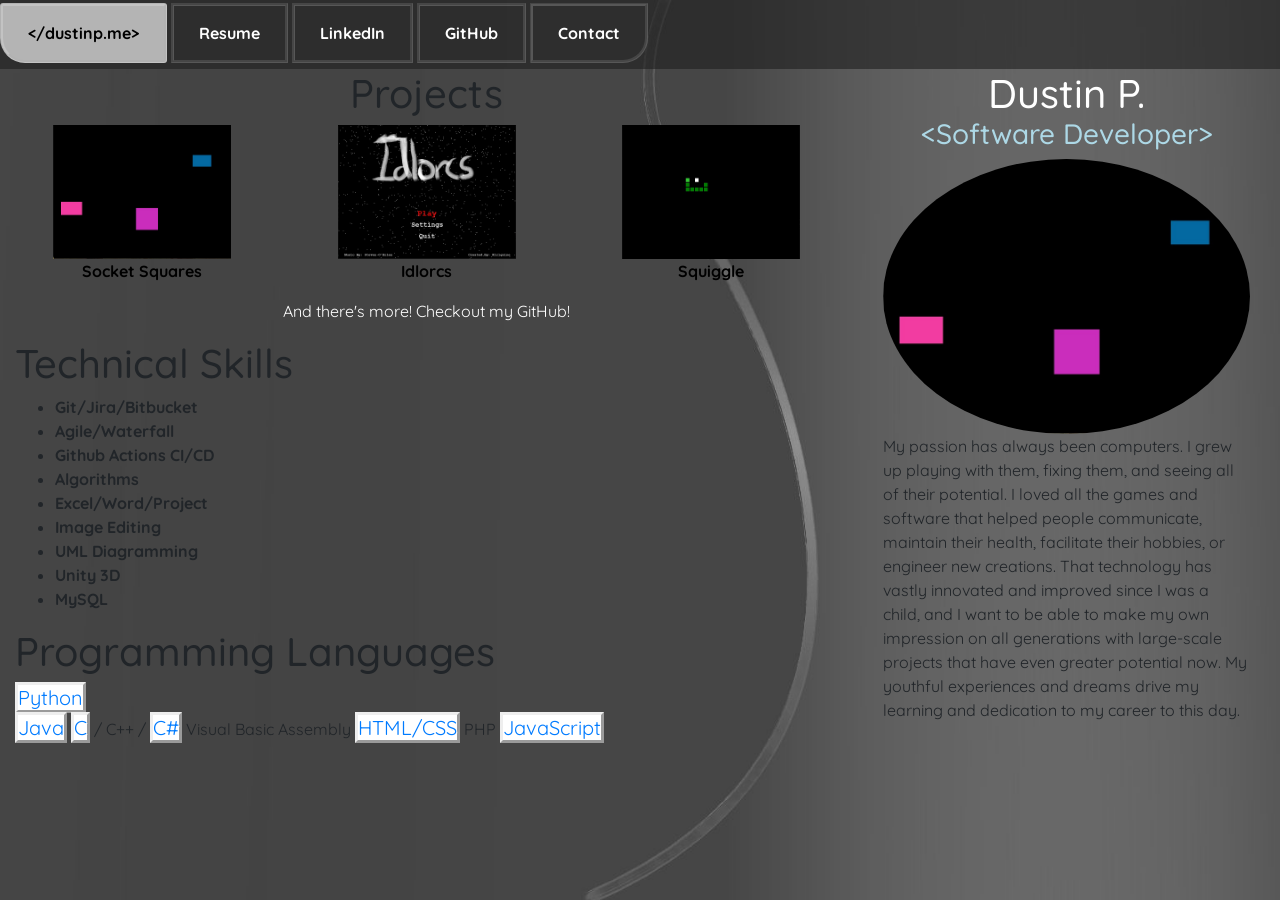
==== index.html @ 0889066e "Changed layout slightly, reimplemented modals with bootstrap, refactored code, added XML for future " ====
<!DOCTYPE html>
<html lang="en-US">

<head style="padding: 0%; margin: 0%;">
    <title>&lt;/dustinp.me&gt;</title>
    <meta charset="utf-8">
    <meta name="viewport" content="width=device-width, initial-scale=1"> 
    <link rel="preconnect" href="https://fonts.gstatic.com">
    <link href="https://fonts.googleapis.com/css2?family=Noto+Sans+JP&family=Quicksand&display=swap" rel="stylesheet">
    <!-- Latest compiled and minified CSS -->
    <link rel="stylesheet" href="https://maxcdn.bootstrapcdn.com/bootstrap/4.5.2/css/bootstrap.min.css">
    <!-- jQuery library -->
    <script src="https://ajax.googleapis.com/ajax/libs/jquery/3.5.1/jquery.min.js"></script>
    <!-- Popper JS -->
    <script src="https://cdnjs.cloudflare.com/ajax/libs/popper.js/1.16.0/umd/popper.min.js"></script>
    <!-- Latest compiled JavaScript -->
    <script src="https://maxcdn.bootstrapcdn.com/bootstrap/4.5.2/js/bootstrap.min.js"></script>
    <link rel="stylesheet" href="style.css">
</head>

    <body style="margin: 0%;">

        <header id="header">
            <div class="container-fluid" style="padding-left:0%; padding-right: 0%;">
                <p style="background-color:#b4b4b4; color:black; margin:0px;border-style: groove; border-color: rgba(255,255,255,0.2); border-radius:3px; border-bottom-left-radius:25px; padding:15px 25px; display:inline-block;"><b>&lt;/dustinp.me&gt;</b></p>
                <a class="header-button" href=""><b>Resume</b></a>
                <a class="header-button" href="" target="_blank"><b>LinkedIn</b></a>
                <a class="header-button" href="https://github.com/kirigaine" target="_blank"><b>GitHub</b></a>
                <a class="header-button" style="border-bottom-right-radius:25px" href="mailto: thisisntarealemail@gmail.com" target="_top"><b>Contact</b></a>
            </div>
        </header>

        <div class="container-fluid">

            <div class="row">
                <!--Left Column-->
                <div class="col-sm-8">

                    <div class="row">
                        <div class="container-fluid">
                            <h1 style="text-align: center;">Projects</h1>
                        </div>
                    </div>

                    <div class="row">
                        <div class="col">
                            <a>
                                <img id="ss_button" class="project-preview center" data-toggle="modal" data-target="#ss_modal" src="images/ss-preview.jpg">
                                <div id="ss_modal" class="modal fade">
                                    <div class="modal-dialog modal-xl">
                                        <div class="modal-content">
                                            <div class="modal-header">
                                                <h2 class="modal-title" style="margin: auto;">Socket Squares</h2>
                                                <button type="button" class="close" style="margin:0px;" data-dismiss="modal">&times;</button>
                                            </div>
                                            <div class="modal-body">
                                                <img class="center" style="width: 60%; height:100%;" src="images/ss-preview.jpg">
                                                <p>Description:</p>
                                                <p>Usage:</p>
                                                <a href="">GitHub Repo</a>
                                            </div>
                                            <div class="modal-footer">
                                                <button type="button" class="btn btn-danger" data-dismiss="modal">Close</button>
                                            </div>
                                        </div>
                                    </div>
                                </div>

                            </a>
                            <p style="color:black; text-align: center;"><b>Socket Squares</b></p>
                        </div>
                        <div class="col">
                            <a>
                                <img class="project-preview center" data-toggle="modal" data-target="#idl_modal" src="images/idlorcs-preview.jpg">
                                <div id="idl_modal" class="modal fade">
                                    <div class="modal-dialog modal-xl">
                                        <div class="modal-content">
                                            <div class="modal-header">
                                                <h2 class="modal-title" style="margin: auto;">Idlorcs</h2>
                                                <button type="button" class="close" style="margin:0px;" data-dismiss="modal">&times;</button>
                                            </div>
                                            <div class="modal-body">
                                                <img class="center" style="width: 60%; height:100%;" src="images/idlorcs-preview.jpg">
                                                <p>Description:</p>
                                                <p>Usage:</p>
                                                <a href="">GitHub Repo</a>
                                            </div>
                                            <div class="modal-footer">
                                                <button type="button" class="btn btn-danger" data-dismiss="modal">Close</button>
                                            </div>
                                        </div>
                                    </div>
                                </div>
                            </a>
                            <p style="color:black; text-align: center;"><b>Idlorcs</b></p>
                        </div>
                        <div class="col">
                            <a>
                                <img class="project-preview center" data-toggle="modal" data-target="#sq_modal" src="images/squiggle-preview.jpg">
                                <div id="sq_modal" class="modal fade">
                                    <div class="modal-dialog modal-xl">
                                        <div class="modal-content">
                                            <div class="modal-header">
                                                <h2 class="modal-title" style="margin: auto;">Squiggle</h2>
                                                <button type="button" class="close" style="margin:0px;" data-dismiss="modal">&times;</button>
                                            </div>
                                            <div class="modal-body">
                                                <img class="center" style="width: 60%; height:100%;" src="images/squiggle-preview.jpg">
                                                <p>Description:</p>
                                                <p>Usage:</p>
                                                <a href="">GitHub Repo</a>
                                            </div>
                                            <div class="modal-footer">
                                                <button type="button" class="btn btn-danger" data-dismiss="modal">Close</button>
                                            </div>
                                        </div>
                                    </div>
                                </div>
                            </a>
                            <p style="color:black; text-align: center;"><b>Squiggle</b></p>
                        </div>   
                        <p class="container-fluid" style="text-align: center;color:white;">And there's more! Checkout my GitHub!</p>
                    </div>

                    <div class="row">
                        <div class="container-fluid">
                            <h1>Technical Skills</h1>
                            <ul><b>
                                <li>Git/Jira/Bitbucket</li>
                                <li>Agile/Waterfall</li>
                                <li>Github Actions CI/CD</li>
                                <li>Algorithms</li>
                                <li>Excel/Word/Project</li>
                                <li>Image Editing</li>
                                <li>UML Diagramming</li>
                                <li>Unity 3D</li>
                                <li>MySQL</li>
                                </b>
                            </ul>
                        </div>
                    </div>

                    <div class="row">
                        <div class="container-fluid">
                            <h1>Programming Languages</h1>
                            <a class="p_languages" href="https://github.com/kirigaine?tab=repositories&q=&type=&language=python&sort=" target="_blank">Python</a><br>
                            <a class="p_languages" href="https://github.com/kirigaine?tab=repositories&q=&type=&language=java&sort=" target="_blank">Java</a>
                            <a class="p_languages" href="https://github.com/kirigaine?tab=repositories&q=&type=&language=c&sort=" target="_blank"> C</a><a> / C++ / </a><a class="p_languages" href="https://github.com/kirigaine?tab=repositories&q=&type=&language=c%23&sort=" target="_blank">C#</a>
                            <a>Visual Basic</a>
                            <a>Assembly</a>
                            <a class="p_languages" href="https://github.com/kirigaine?tab=repositories&q=&type=&language=html&sort=" target="_blank">HTML/CSS</a>
                            <a>PHP</a>
                            <a class="p_languages" href="https://github.com/kirigaine?tab=repositories&q=&type=&language=javascript&sort=" target="_blank">JavaScript</a>
                        </div>
                    </div>
                </div>

                <!--Right Column-->
                <div class="col-sm-4">
                    <div class="container-fluid">
                        <h1 style="text-align:center; color:white; margin-bottom:0px;">Dustin P.</h1>
                        <h3 style="text-align:center; color:lightblue;">&lt;Software Developer&gt;</h2>
                        <img style="border-radius:50%;max-width:100%;max-height:100%;"src="images/ss-preview.jpg">
                        <p>My passion has always been computers. I grew up playing with them, fixing them, and seeing all of their potential.
                            I loved all the games and software that helped people communicate, maintain their health, facilitate their hobbies, or engineer new creations.
                            That technology has vastly innovated and improved since I was a child, and I want to be able to make my own impression on all generations with large-scale projects that have even greater potential now.
                            My youthful experiences and dreams drive my learning and dedication to my career to this day.</p>
                    </div>
                </div>
            </div>
        </div>

    </body>

</html>
<footer><script> </script></footer>
---- style.css ----
*{
    font-family: 'Quicksand', sans-serif;
}

header{
    background-color:rgba(30,30,30,0.6);
    padding-top: 0.2%;
    padding-bottom: 0.5%;
}

body{
    height: 100vh;
    width: 100%;
    background-image: url(images/webbackground.jpg);
    background-position: center;
    background-size: cover;
    padding-left: 0%;
    padding-right: 0%;
    margin: 0%;
    box-sizing: border-box;
    position: relative;
}

.header-button:link, .myheader:visited{
    font: size 25px;
    color:white;
    background-color: rgba(0,0,0,0.0);
    border-style: groove;
    border-color: rgba(255,255,255,0.2);
    padding:15px 25px;
    text-align:center;
    text-decoration:none;
    display:inline-block;
}

.header-button:hover{
    background-color:#b4b4b4;
    text-shadow: 2px 2px gray;
    color:black;
    transition: 0.5s;
}

.header-button:not(:hover){
    background-color: rgba(0,0,0,0.0);
    color:white;
    transition: 1.0s;
}

.p_languages:link, .p_languages:visited{
    text-shadow: 1px 1px white;
    background-color:white;
    border-style: outset;
    font-size: 20px
}

.center{
    display:block;
    margin-left: auto;
    margin-right: auto;
}

.project-preview{
    vertical-align: top;
    width: 70%;
    height: auto;
    cursor: pointer;
    min-width: "200px";
}

.project-preview:hover{
    transform: scale(1.1);
    margin-bottom: 10px;
    transition: 0.4s;
    border: 1px solid white;

}

.project-preview:not(:hover){
    width: 70%;
    transition: 0.4s;
    min-width: "200px";

}

.project-name{
    padding: 15px;
    text-align:center;
}
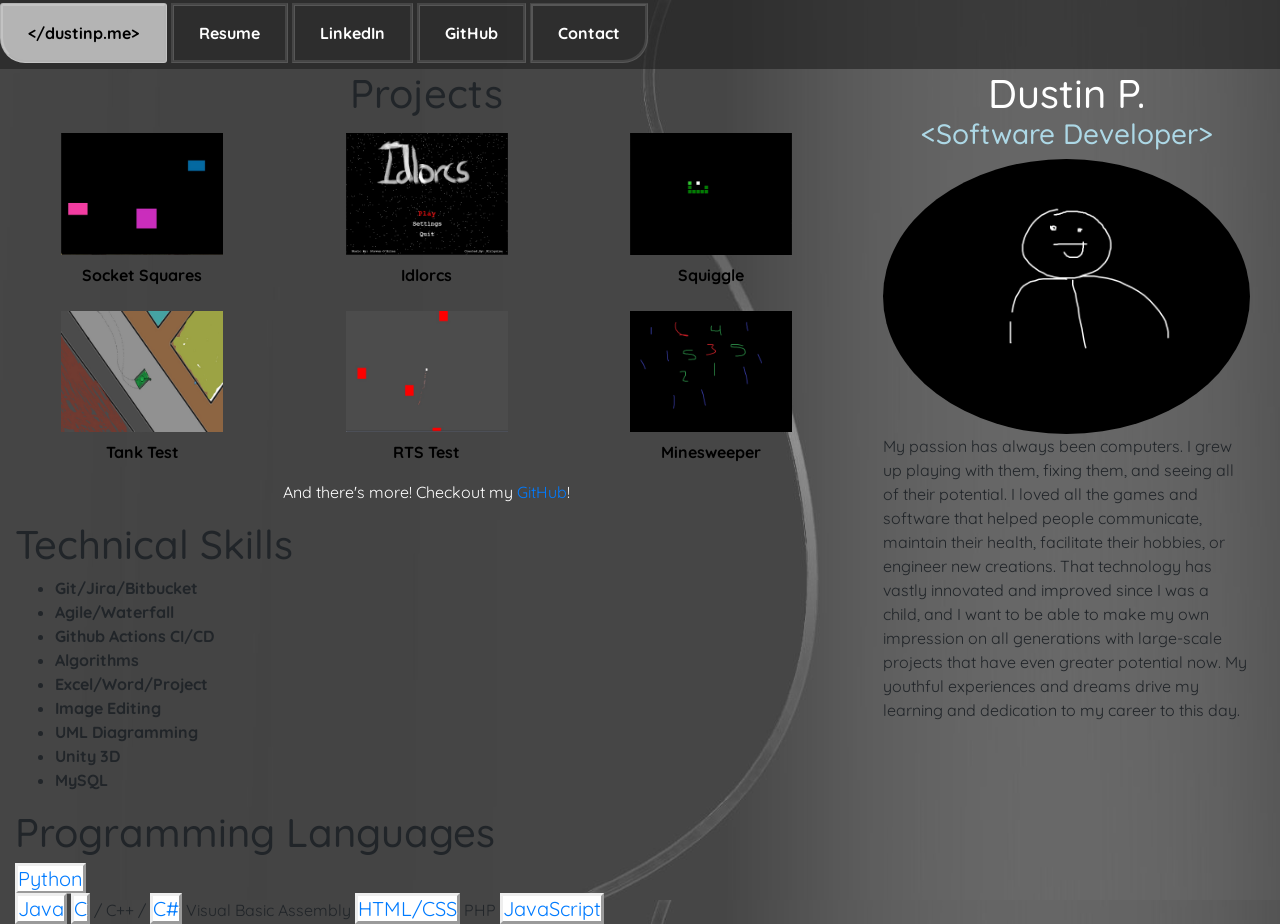
==== commit 0f6b4f6f: "Added new images, modals, and implemented bootstrap" ====
--- a/index.html
+++ b/index.html
@@ -4,7 +4,7 @@
 <head style="padding: 0%; margin: 0%;">
     <title>&lt;/dustinp.me&gt;</title>
     <meta charset="utf-8">
-    <meta name="viewport" content="width=device-width, initial-scale=1"> 
+    <meta name="viewport" content="width=device-width, initial-scale=1">
     <link rel="preconnect" href="https://fonts.gstatic.com">
     <link href="https://fonts.googleapis.com/css2?family=Noto+Sans+JP&family=Quicksand&display=swap" rel="stylesheet">
     <!-- Latest compiled and minified CSS -->
@@ -18,114 +18,222 @@
     <link rel="stylesheet" href="style.css">
 </head>
 
-    <body style="margin: 0%;">
-
-        <header id="header">
-            <div class="container-fluid" style="padding-left:0%; padding-right: 0%;">
-                <p style="background-color:#b4b4b4; color:black; margin:0px;border-style: groove; border-color: rgba(255,255,255,0.2); border-radius:3px; border-bottom-left-radius:25px; padding:15px 25px; display:inline-block;"><b>&lt;/dustinp.me&gt;</b></p>
-                <a class="header-button" href=""><b>Resume</b></a>
-                <a class="header-button" href="" target="_blank"><b>LinkedIn</b></a>
-                <a class="header-button" href="https://github.com/kirigaine" target="_blank"><b>GitHub</b></a>
-                <a class="header-button" style="border-bottom-right-radius:25px" href="mailto: thisisntarealemail@gmail.com" target="_top"><b>Contact</b></a>
-            </div>
-        </header>
-
-        <div class="container-fluid">
-
-            <div class="row">
-                <!--Left Column-->
-                <div class="col-sm-8">
-
-                    <div class="row">
-                        <div class="container-fluid">
-                            <h1 style="text-align: center;">Projects</h1>
-                        </div>
-                    </div>
-
-                    <div class="row">
-                        <div class="col">
-                            <a>
-                                <img id="ss_button" class="project-preview center" data-toggle="modal" data-target="#ss_modal" src="images/ss-preview.jpg">
-                                <div id="ss_modal" class="modal fade">
-                                    <div class="modal-dialog modal-xl">
-                                        <div class="modal-content">
-                                            <div class="modal-header">
-                                                <h2 class="modal-title" style="margin: auto;">Socket Squares</h2>
-                                                <button type="button" class="close" style="margin:0px;" data-dismiss="modal">&times;</button>
-                                            </div>
-                                            <div class="modal-body">
-                                                <img class="center" style="width: 60%; height:100%;" src="images/ss-preview.jpg">
-                                                <p>Description:</p>
-                                                <p>Usage:</p>
-                                                <a href="">GitHub Repo</a>
-                                            </div>
-                                            <div class="modal-footer">
-                                                <button type="button" class="btn btn-danger" data-dismiss="modal">Close</button>
-                                            </div>
+<body style="margin: 0%;">
+
+    <header id="header">
+        <div class="container-fluid" style="padding-left:0%; padding-right: 0%;">
+            <p
+                style="background-color:#b4b4b4; color:black; margin:0px;border-style: groove; border-color: rgba(255,255,255,0.2); border-radius:3px; border-bottom-left-radius:25px; padding:15px 25px; display:inline-block;">
+                <b>&lt;/dustinp.me&gt;</b></p>
+            <a class="header-button" href=""><b>Resume</b></a>
+            <a class="header-button" href="" target="_blank"><b>LinkedIn</b></a>
+            <a class="header-button" href="https://github.com/kirigaine" target="_blank"><b>GitHub</b></a>
+            <a class="header-button" style="border-bottom-right-radius:25px" href="mailto: thisisntarealemail@gmail.com"
+                target="_top"><b>Contact</b></a>
+        </div>
+    </header>
+
+    <div class="container-fluid">
+
+        <div class="row">
+            <!--Left Column-->
+            <div class="col-sm-8">
+
+                <div class="row">
+                    <div class="container-fluid">
+                        <h1 style="text-align: center;">Projects</h1>
+                    </div>
+                </div>
+
+                <div class="row">
+                    <div class="col">
+                        <a>
+                            <img id="ss_button" class="project-preview center" data-toggle="modal"
+                                data-target="#ss_modal" src="images/ss-preview.jpg">
+                            <div id="ss_modal" class="modal fade">
+                                <div class="modal-dialog modal-xl">
+                                    <div class="modal-content">
+                                        <div class="modal-header">
+                                            <h2 class="modal-title" style="margin: auto;">Socket Squares</h2>
+                                            <button type="button" class="close" style="margin:0px;"
+                                                data-dismiss="modal">&times;</button>
+                                        </div>
+                                        <div class="modal-body">
+											<iframe class="center" width="800" height="600" src="https://www.youtube.com/embed/rvXVAmvVa7w" title="YouTube video player" frameborder="0" allow="accelerometer; autoplay; clipboard-write; encrypted-media; gyroscope; picture-in-picture" allowfullscreen></iframe>
+                                            <p>Description:</p>
+											<p>Language(s) Python:</p>
+                                            <p>Usage:</p>
+                                            <a href="https://github.com/kirigaine/Socket-Squares">GitHub Repo</a>
+                                        </div>
+                                        <div class="modal-footer">
+                                            <button type="button" class="btn btn-danger"
+                                                data-dismiss="modal">Close</button>
                                         </div>
                                     </div>
                                 </div>
-
-                            </a>
-                            <p style="color:black; text-align: center;"><b>Socket Squares</b></p>
-                        </div>
-                        <div class="col">
-                            <a>
-                                <img class="project-preview center" data-toggle="modal" data-target="#idl_modal" src="images/idlorcs-preview.jpg">
-                                <div id="idl_modal" class="modal fade">
-                                    <div class="modal-dialog modal-xl">
-                                        <div class="modal-content">
-                                            <div class="modal-header">
-                                                <h2 class="modal-title" style="margin: auto;">Idlorcs</h2>
-                                                <button type="button" class="close" style="margin:0px;" data-dismiss="modal">&times;</button>
-                                            </div>
-                                            <div class="modal-body">
-                                                <img class="center" style="width: 60%; height:100%;" src="images/idlorcs-preview.jpg">
-                                                <p>Description:</p>
-                                                <p>Usage:</p>
-                                                <a href="">GitHub Repo</a>
-                                            </div>
-                                            <div class="modal-footer">
-                                                <button type="button" class="btn btn-danger" data-dismiss="modal">Close</button>
-                                            </div>
+                            </div>
+
+                        </a>
+                        <p style="color:black; text-align: center;"><b>Socket Squares</b></p>
+                    </div>
+                    <div class="col">
+                        <a>
+                            <img class="project-preview center" data-toggle="modal" data-target="#idl_modal"
+                                src="images/idlorcs-preview.jpg">
+                            <div id="idl_modal" class="modal fade">
+                                <div class="modal-dialog modal-xl">
+                                    <div class="modal-content">
+                                        <div class="modal-header">
+                                            <h2 class="modal-title" style="margin: auto;">Idlorcs</h2>
+                                            <button type="button" class="close" style="margin:0px;"
+                                                data-dismiss="modal">&times;</button>
+                                        </div>
+                                        <div class="modal-body">
+											<iframe class="center" width="800" height="600" src="https://www.youtube.com/embed/rvXVAmvVa7w" title="YouTube video player" frameborder="0" allow="accelerometer; autoplay; clipboard-write; encrypted-media; gyroscope; picture-in-picture" allowfullscreen></iframe>
+											<p>Description:</p>
+											<p>Language(s): Python</p>
+                                            <p>Usage:</p>
+                                            <a href="https://github.com/kirigaine/Idlorcs-Idle-Clicker-Game">GitHub Repo</a>
+                                        </div>
+                                        <div class="modal-footer">
+                                            <button type="button" class="btn btn-danger"
+                                                data-dismiss="modal">Close</button>
                                         </div>
                                     </div>
                                 </div>
-                            </a>
-                            <p style="color:black; text-align: center;"><b>Idlorcs</b></p>
-                        </div>
-                        <div class="col">
-                            <a>
-                                <img class="project-preview center" data-toggle="modal" data-target="#sq_modal" src="images/squiggle-preview.jpg">
-                                <div id="sq_modal" class="modal fade">
-                                    <div class="modal-dialog modal-xl">
-                                        <div class="modal-content">
-                                            <div class="modal-header">
-                                                <h2 class="modal-title" style="margin: auto;">Squiggle</h2>
-                                                <button type="button" class="close" style="margin:0px;" data-dismiss="modal">&times;</button>
-                                            </div>
-                                            <div class="modal-body">
-                                                <img class="center" style="width: 60%; height:100%;" src="images/squiggle-preview.jpg">
-                                                <p>Description:</p>
-                                                <p>Usage:</p>
-                                                <a href="">GitHub Repo</a>
-                                            </div>
-                                            <div class="modal-footer">
-                                                <button type="button" class="btn btn-danger" data-dismiss="modal">Close</button>
-                                            </div>
+                            </div>
+                        </a>
+                        <p style="color:black; text-align: center;"><b>Idlorcs</b></p>
+                    </div>
+                    <div class="col">
+                        <a>
+                            <img class="project-preview center" data-toggle="modal" data-target="#sq_modal"
+                                src="images/squiggle-preview.jpg">
+                            <div id="sq_modal" class="modal fade">
+                                <div class="modal-dialog modal-xl">
+                                    <div class="modal-content">
+                                        <div class="modal-header">
+                                            <h2 class="modal-title" style="margin: auto;">Squiggle</h2>
+                                            <button type="button" class="close" style="margin:0px;"
+                                                data-dismiss="modal">&times;</button>
+                                        </div>
+                                        <div class="modal-body">
+                                            <iframe class="center" width="800" height="600" src="https://www.youtube.com/embed/rvXVAmvVa7w" title="YouTube video player" frameborder="0" allow="accelerometer; autoplay; clipboard-write; encrypted-media; gyroscope; picture-in-picture" allowfullscreen></iframe>
+                                            <p>Description:</p>
+											<p>Language(s): C#</p>
+                                            <p>Usage:</p>
+                                            <a href="">GitHub Repo</a>
+                                        </div>
+                                        <div class="modal-footer">
+                                            <button type="button" class="btn btn-danger"
+                                                data-dismiss="modal">Close</button>
                                         </div>
                                     </div>
                                 </div>
-                            </a>
-                            <p style="color:black; text-align: center;"><b>Squiggle</b></p>
-                        </div>   
-                        <p class="container-fluid" style="text-align: center;color:white;">And there's more! Checkout my GitHub!</p>
-                    </div>
-
-                    <div class="row">
-                        <div class="container-fluid">
-                            <h1>Technical Skills</h1>
-                            <ul><b>
+                            </div>
+                        </a>
+                        <p style="color:black; text-align: center;"><b>Squiggle</b></p>
+                    </div>
+                </div>
+
+					<div class="row">
+						<div class="col">
+							<a>
+								<img id="tt_button" class="project-preview center" data-toggle="modal"
+									data-target="#tt_modal" src="images/tdt-preview.jpg">
+								<div id="tt_modal" class="modal fade">
+									<div class="modal-dialog modal-xl">
+										<div class="modal-content">
+											<div class="modal-header">
+												<h2 class="modal-title" style="margin: auto;">Tank Test</h2>
+												<button type="button" class="close" style="margin:0px;"
+													data-dismiss="modal">&times;</button>
+											</div>
+											<div class="modal-body">
+												<iframe class="center" width="800" height="600" src="https://www.youtube.com/embed/rvXVAmvVa7w" title="YouTube video player" frameborder="0" allow="accelerometer; autoplay; clipboard-write; encrypted-media; gyroscope; picture-in-picture" allowfullscreen></iframe>
+												<p>Description:</p>
+												<p>Language(s): GDScript</p>
+												<p>Usage:</p>
+												<a href="https://github.com/kirigaine/CSharp-Squiggle-Snake-Game">GitHub Repo</a>
+											</div>
+											<div class="modal-footer">
+												<button type="button" class="btn btn-danger"
+													data-dismiss="modal">Close</button>
+											</div>
+										</div>
+									</div>
+								</div>
+
+							</a>
+							<p style="color:black; text-align: center;"><b>Tank Test</b></p>
+						</div>
+						<div class="col">
+							<a>
+								<img class="project-preview center" data-toggle="modal" data-target="#rts_modal"
+									src="images/rtst-preview.jpg">
+								<div id="rts_modal" class="modal fade">
+									<div class="modal-dialog modal-xl">
+										<div class="modal-content">
+											<div class="modal-header">
+												<h2 class="modal-title" style="margin: auto;">RTS Test</h2>
+												<button type="button" class="close" style="margin:0px;"
+													data-dismiss="modal">&times;</button>
+											</div>
+											<div class="modal-body">
+												<iframe class="center" width="800" height="600" src="https://www.youtube.com/embed/rvXVAmvVa7w" title="YouTube video player" frameborder="0" allow="accelerometer; autoplay; clipboard-write; encrypted-media; gyroscope; picture-in-picture" allowfullscreen></iframe>
+												<p>Description:</p>
+												<p>Language(s): GDScript</p>
+												<p>Usage:</p>
+												<a href="https://github.com/kirigaine/Tank-Test-Game">GitHub Repo</a>
+											</div>
+											<div class="modal-footer">
+												<button type="button" class="btn btn-danger"
+													data-dismiss="modal">Close</button>
+											</div>
+										</div>
+									</div>
+								</div>
+							</a>
+							<p style="color:black; text-align: center;"><b>RTS Test</b></p>
+						</div>
+						<div class="col">
+							<a>
+								<img class="project-preview center" data-toggle="modal" data-target="#ms_modal"
+									src="images/ms-preview.jpg">
+								<div id="ms_modal" class="modal fade">
+									<div class="modal-dialog modal-xl">
+										<div class="modal-content">
+											<div class="modal-header">
+												<h2 class="modal-title" style="margin: auto;">Minesweeper</h2>
+												<button type="button" class="close" style="margin:0px;"
+													data-dismiss="modal">&times;</button>
+											</div>
+											<div class="modal-body">
+												<iframe class="center" width="800" height="600" src="https://www.youtube.com/embed/rvXVAmvVa7w" title="YouTube video player" frameborder="0" allow="accelerometer; autoplay; clipboard-write; encrypted-media; gyroscope; picture-in-picture" allowfullscreen></iframe>
+												<p>Description:</p>
+												<p>Language(s): C</p>
+												<p>Usage:</p>
+												<a href="">GitHub Repo</a>
+											</div>
+											<div class="modal-footer">
+												<button type="button" class="btn btn-danger"
+													data-dismiss="modal">Close</button>
+											</div>
+										</div>
+									</div>
+								</div>
+							</a>
+							<p style="color:black; text-align: center;"><b>Minesweeper</b></p>
+						</div>
+						<p class="container-fluid" style="text-align: center;color:white;">And there's more! Checkout my
+							<a href="https://github.com/kirigaine">GitHub</a>!</p>
+					</div>
+
+				<div class="row">
+
+                    <div class="container-fluid">
+                        <h1>Technical Skills</h1>
+                        <ul><b>
                                 <li>Git/Jira/Bitbucket</li>
                                 <li>Agile/Waterfall</li>
                                 <li>Github Actions CI/CD</li>
@@ -135,42 +243,61 @@
                                 <li>UML Diagramming</li>
                                 <li>Unity 3D</li>
                                 <li>MySQL</li>
-                                </b>
-                            </ul>
-                        </div>
-                    </div>
-
-                    <div class="row">
-                        <div class="container-fluid">
-                            <h1>Programming Languages</h1>
-                            <a class="p_languages" href="https://github.com/kirigaine?tab=repositories&q=&type=&language=python&sort=" target="_blank">Python</a><br>
-                            <a class="p_languages" href="https://github.com/kirigaine?tab=repositories&q=&type=&language=java&sort=" target="_blank">Java</a>
-                            <a class="p_languages" href="https://github.com/kirigaine?tab=repositories&q=&type=&language=c&sort=" target="_blank"> C</a><a> / C++ / </a><a class="p_languages" href="https://github.com/kirigaine?tab=repositories&q=&type=&language=c%23&sort=" target="_blank">C#</a>
-                            <a>Visual Basic</a>
-                            <a>Assembly</a>
-                            <a class="p_languages" href="https://github.com/kirigaine?tab=repositories&q=&type=&language=html&sort=" target="_blank">HTML/CSS</a>
-                            <a>PHP</a>
-                            <a class="p_languages" href="https://github.com/kirigaine?tab=repositories&q=&type=&language=javascript&sort=" target="_blank">JavaScript</a>
-                        </div>
-                    </div>
-                </div>
-
-                <!--Right Column-->
-                <div class="col-sm-4">
+                            </b>
+                        </ul>
+                    </div>
+                </div>
+
+                <div class="row">
                     <div class="container-fluid">
-                        <h1 style="text-align:center; color:white; margin-bottom:0px;">Dustin P.</h1>
-                        <h3 style="text-align:center; color:lightblue;">&lt;Software Developer&gt;</h2>
-                        <img style="border-radius:50%;max-width:100%;max-height:100%;"src="images/ss-preview.jpg">
-                        <p>My passion has always been computers. I grew up playing with them, fixing them, and seeing all of their potential.
-                            I loved all the games and software that helped people communicate, maintain their health, facilitate their hobbies, or engineer new creations.
-                            That technology has vastly innovated and improved since I was a child, and I want to be able to make my own impression on all generations with large-scale projects that have even greater potential now.
-                            My youthful experiences and dreams drive my learning and dedication to my career to this day.</p>
-                    </div>
+                        <h1>Programming Languages</h1>
+                        <a class="p_languages"
+                            href="https://github.com/kirigaine?tab=repositories&q=&type=&language=python&sort="
+                            target="_blank">Python</a><br>
+                        <a class="p_languages"
+                            href="https://github.com/kirigaine?tab=repositories&q=&type=&language=java&sort="
+                            target="_blank">Java</a>
+                        <a class="p_languages"
+                            href="https://github.com/kirigaine?tab=repositories&q=&type=&language=c&sort="
+                            target="_blank"> C</a><a> / C++ / </a><a class="p_languages"
+                            href="https://github.com/kirigaine?tab=repositories&q=&type=&language=c%23&sort="
+                            target="_blank">C#</a>
+                        <a>Visual Basic</a>
+                        <a>Assembly</a>
+                        <a class="p_languages"
+                            href="https://github.com/kirigaine?tab=repositories&q=&type=&language=html&sort="
+                            target="_blank">HTML/CSS</a>
+                        <a>PHP</a>
+                        <a class="p_languages"
+                            href="https://github.com/kirigaine?tab=repositories&q=&type=&language=javascript&sort="
+                            target="_blank">JavaScript</a>
+                    </div>
+                </div>
+            </div>
+
+            <!--Right Column-->
+            <div class="col-sm-4">
+                <div class="container-fluid">
+                    <h1 style="text-align:center; color:white; margin-bottom:0px;">Dustin P.</h1>
+                    <h3 style="text-align:center; color:lightblue;">&lt;Software Developer&gt;</h2>
+                        <img style="border-radius:50%;max-width:100%;max-height:100%;" src="images/me.jpg">
+                        <p>My passion has always been computers. I grew up playing with them, fixing them, and seeing
+                            all of their potential.
+                            I loved all the games and software that helped people communicate, maintain their health,
+                            facilitate their hobbies, or engineer new creations.
+                            That technology has vastly innovated and improved since I was a child, and I want to be able
+                            to make my own impression on all generations with large-scale projects that have even
+                            greater potential now.
+                            My youthful experiences and dreams drive my learning and dedication to my career to this
+                            day.</p>
                 </div>
             </div>
         </div>
-
-    </body>
+    </div>
+
+</body>
 
 </html>
-<footer><script> </script></footer>
+<footer>
+    <script> </script>
+</footer>
--- a/style.css
+++ b/style.css
@@ -65,13 +65,16 @@
     height: auto;
     cursor: pointer;
     min-width: "200px";
+	padding: 8px;
+	overflow: visible;
 }
 
 .project-preview:hover{
     transform: scale(1.1);
     margin-bottom: 10px;
     transition: 0.4s;
-    border: 1px solid white;
+    border: 2px outset white;
+	border-radius: 5px;
 
 }
 
@@ -85,4 +88,16 @@
 .project-name{
     padding: 15px;
     text-align:center;
+}
+
+.modal-content {
+   background-color: gray;
+}
+
+.modal {
+ overflow-y: auto;
+}
+
+.modal-open {
+ overflow: auto;
 }
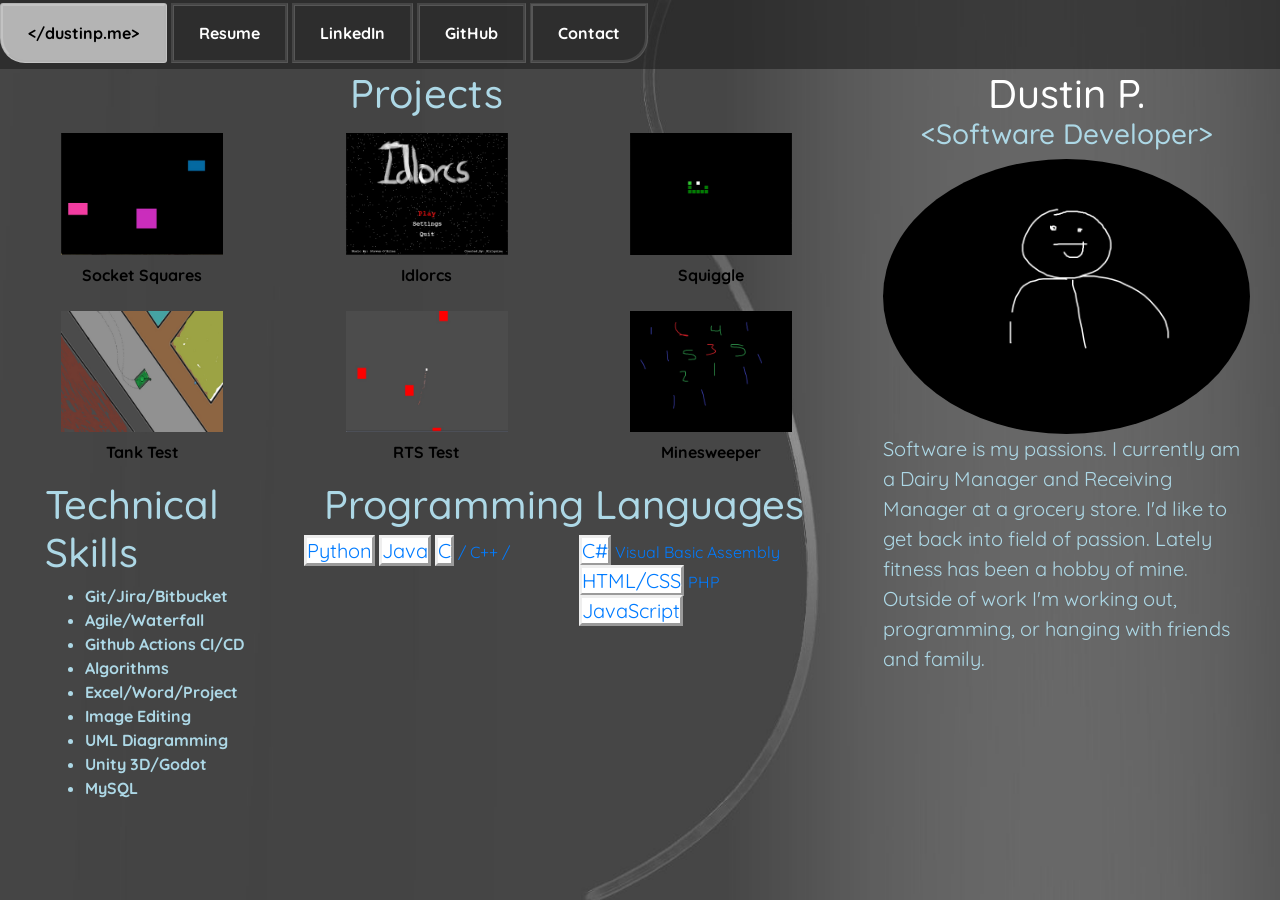
==== commit ad91045e: "Further changes to format: fixed grid issues, changed some text colors for visibility, removed some " ====
--- a/index.html
+++ b/index.html
@@ -225,15 +225,15 @@
 							</a>
 							<p style="color:black; text-align: center;"><b>Minesweeper</b></p>
 						</div>
-						<p class="container-fluid" style="text-align: center;color:white;">And there's more! Checkout my
-							<a href="https://github.com/kirigaine">GitHub</a>!</p>
 					</div>
 
+			<div class="container">
 				<div class="row">
 
-                    <div class="container-fluid">
-                        <h1>Technical Skills</h1>
-                        <ul><b>
+					<div class="col-4">
+						<div class="container">
+							<h1 style="color:lightblue">Technical Skills</h1>
+								<ul><b>
                                 <li>Git/Jira/Bitbucket</li>
                                 <li>Agile/Waterfall</li>
                                 <li>Github Actions CI/CD</li>
@@ -241,39 +241,50 @@
                                 <li>Excel/Word/Project</li>
                                 <li>Image Editing</li>
                                 <li>UML Diagramming</li>
-                                <li>Unity 3D</li>
+                                <li>Unity 3D/Godot</li>
                                 <li>MySQL</li>
-                            </b>
-                        </ul>
-                    </div>
-                </div>
-
-                <div class="row">
-                    <div class="container-fluid">
-                        <h1>Programming Languages</h1>
-                        <a class="p_languages"
-                            href="https://github.com/kirigaine?tab=repositories&q=&type=&language=python&sort="
-                            target="_blank">Python</a><br>
-                        <a class="p_languages"
-                            href="https://github.com/kirigaine?tab=repositories&q=&type=&language=java&sort="
-                            target="_blank">Java</a>
-                        <a class="p_languages"
-                            href="https://github.com/kirigaine?tab=repositories&q=&type=&language=c&sort="
-                            target="_blank"> C</a><a> / C++ / </a><a class="p_languages"
-                            href="https://github.com/kirigaine?tab=repositories&q=&type=&language=c%23&sort="
-                            target="_blank">C#</a>
-                        <a>Visual Basic</a>
-                        <a>Assembly</a>
-                        <a class="p_languages"
-                            href="https://github.com/kirigaine?tab=repositories&q=&type=&language=html&sort="
-                            target="_blank">HTML/CSS</a>
-                        <a>PHP</a>
-                        <a class="p_languages"
-                            href="https://github.com/kirigaine?tab=repositories&q=&type=&language=javascript&sort="
-                            target="_blank">JavaScript</a>
-                    </div>
-                </div>
-            </div>
+								</b>
+							</ul>
+						</div>
+					</div>
+					<div class="col">
+					<h1 class="text-center">Programming Languages</h1>
+					<div class="row">
+					
+						<div class="col">
+							
+							<a class="p_languages"
+								href="https://github.com/kirigaine?tab=repositories&q=&type=&language=python&sort="
+								target="_blank">Python</a>
+							<a class="p_languages"
+								href="https://github.com/kirigaine?tab=repositories&q=&type=&language=java&sort="
+								target="_blank">Java</a>
+							<a class="p_languages"
+								href="https://github.com/kirigaine?tab=repositories&q=&type=&language=c&sort="
+								target="_blank"> C</a>
+							<a class="p_languages"> / C++ / </a>
+						</div>
+						<div class="col">
+							<a class="p_languages"
+								href="https://github.com/kirigaine?tab=repositories&q=&type=&language=c%23&sort="
+								target="_blank">C#</a>
+							<a class="p_languages">Visual Basic</a>
+							<a class="p_languages">Assembly</a>
+							<a class="p_languages"
+								href="https://github.com/kirigaine?tab=repositories&q=&type=&language=html&sort="
+								target="_blank">HTML/CSS</a>
+							<a class="p_languages">PHP</a>
+							<a class="p_languages"
+								href="https://github.com/kirigaine?tab=repositories&q=&type=&language=javascript&sort="
+								target="_blank">JavaScript</a>
+						</div>
+					</div>
+					</div>
+				</div>
+			</div>
+			</div>
+
+				
 
             <!--Right Column-->
             <div class="col-sm-4">
@@ -281,15 +292,7 @@
                     <h1 style="text-align:center; color:white; margin-bottom:0px;">Dustin P.</h1>
                     <h3 style="text-align:center; color:lightblue;">&lt;Software Developer&gt;</h2>
                         <img style="border-radius:50%;max-width:100%;max-height:100%;" src="images/me.jpg">
-                        <p>My passion has always been computers. I grew up playing with them, fixing them, and seeing
-                            all of their potential.
-                            I loved all the games and software that helped people communicate, maintain their health,
-                            facilitate their hobbies, or engineer new creations.
-                            That technology has vastly innovated and improved since I was a child, and I want to be able
-                            to make my own impression on all generations with large-scale projects that have even
-                            greater potential now.
-                            My youthful experiences and dreams drive my learning and dedication to my career to this
-                            day.</p>
+                        <p style="font-size:20px">Software is my passions. I currently am a Dairy Manager and Receiving Manager at a grocery store. I'd like to get back into field of passion. Lately fitness has been a hobby of mine. Outside of work I'm working out, programming, or hanging with friends and family.</p>
                 </div>
             </div>
         </div>
--- a/style.css
+++ b/style.css
@@ -19,6 +19,11 @@
     margin: 0%;
     box-sizing: border-box;
     position: relative;
+	overflow: hidden;
+}
+
+li, h1, p {
+	color: lightblue;
 }
 
 .header-button:link, .myheader:visited{
@@ -100,4 +105,8 @@
 
 .modal-open {
  overflow: auto;
-}+}
+
+.row {
+	display: flex;
+}
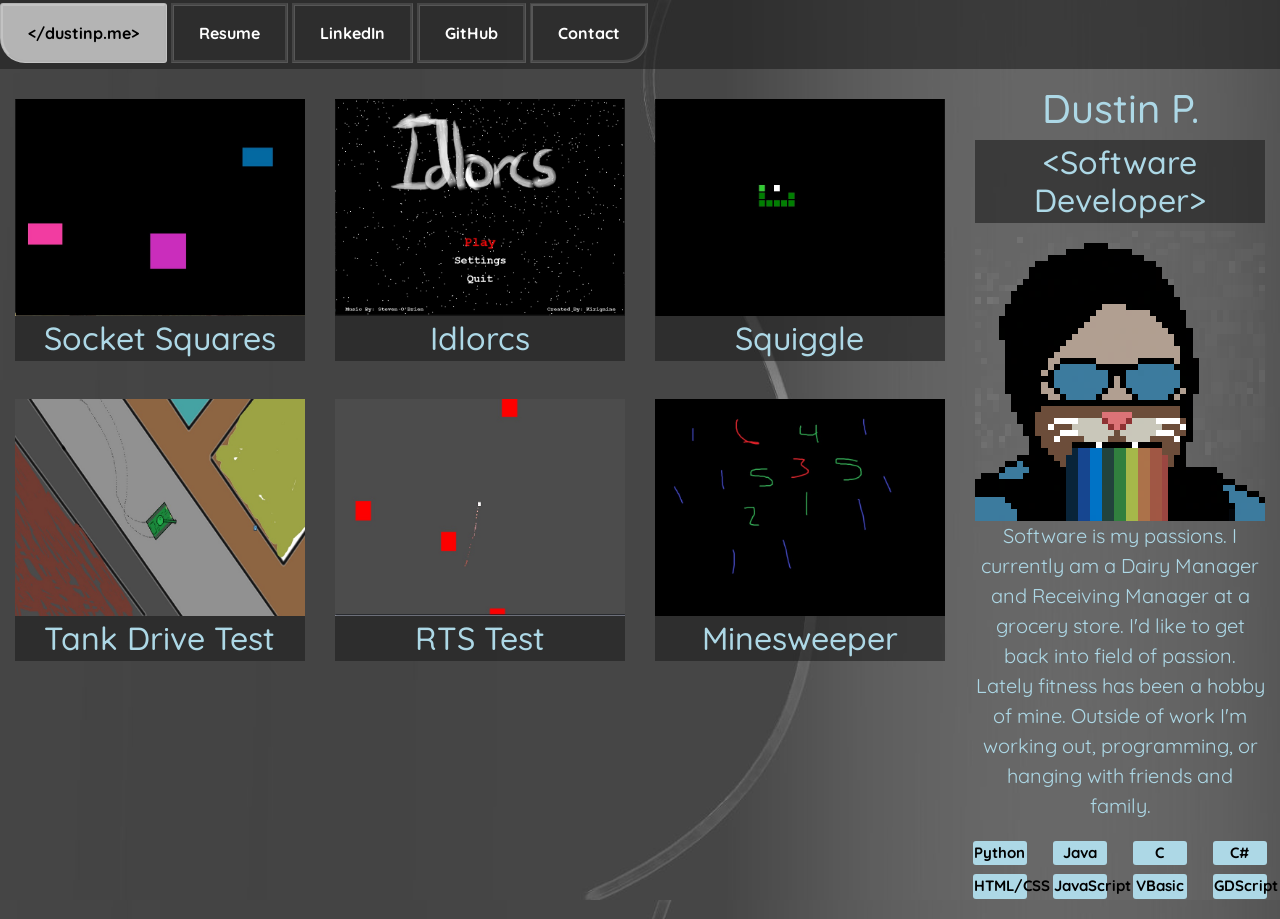
==== commit e72b86f2: "Refactored code, added working mobile view, removed some features, adjusted layout" ====
--- a/index.html
+++ b/index.html
@@ -1,7 +1,7 @@
 <!DOCTYPE html>
 <html lang="en-US">
 
-<head style="padding: 0%; margin: 0%;">
+<head>
     <title>&lt;/dustinp.me&gt;</title>
     <meta charset="utf-8">
     <meta name="viewport" content="width=device-width, initial-scale=1">
@@ -15,292 +15,116 @@
     <script src="https://cdnjs.cloudflare.com/ajax/libs/popper.js/1.16.0/umd/popper.min.js"></script>
     <!-- Latest compiled JavaScript -->
     <script src="https://maxcdn.bootstrapcdn.com/bootstrap/4.5.2/js/bootstrap.min.js"></script>
+	<!-- Hamburger image -->
+	<link rel="stylesheet" href="https://cdnjs.cloudflare.com/ajax/libs/font-awesome/4.7.0/css/font-awesome.min.css">
     <link rel="stylesheet" href="style.css">
 </head>
 
-<body style="margin: 0%;">
+<body>
 
+	<!-- Desktop Header -->
     <header id="header">
-        <div class="container-fluid" style="padding-left:0%; padding-right: 0%;">
-            <p
-                style="background-color:#b4b4b4; color:black; margin:0px;border-style: groove; border-color: rgba(255,255,255,0.2); border-radius:3px; border-bottom-left-radius:25px; padding:15px 25px; display:inline-block;">
-                <b>&lt;/dustinp.me&gt;</b></p>
+        <div>
+            <p class="header-tag"><b>&lt;/dustinp.me&gt;</b></p>
             <a class="header-button" href=""><b>Resume</b></a>
             <a class="header-button" href="" target="_blank"><b>LinkedIn</b></a>
             <a class="header-button" href="https://github.com/kirigaine" target="_blank"><b>GitHub</b></a>
-            <a class="header-button" style="border-bottom-right-radius:25px" href="mailto: thisisntarealemail@gmail.com"
-                target="_top"><b>Contact</b></a>
+            <a class="header-button" style="border-bottom-right-radius:25px" href="mailto: thisisntarealemail@gmail.com" target="_top"><b>Contact</b></a>
         </div>
     </header>
+	
+	<!-- Mobile Header -->
+	<div class="topnav">
+		<a href="#home" class="active">&lt;/dustinp.me&gt;</a>
+			<div id="myLinks">
+				<a href="#resume">Resume</a>
+				<a href="#linkedin">LinkedIn</a>
+				<a href="https://github.com/kirigaine" target="_blank">GitHub</a>
+				<a href="#contact">Contact</a>
+			</div>
+		<a href="javascript:void(0);" class="icon" onclick="myFunction()"><i class="fa fa-bars"></i></a>
+	</div>
 
-    <div class="container-fluid">
-
-        <div class="row">
-            <!--Left Column-->
-            <div class="col-sm-8">
-
-                <div class="row">
-                    <div class="container-fluid">
-                        <h1 style="text-align: center;">Projects</h1>
-                    </div>
-                </div>
-
-                <div class="row">
-                    <div class="col">
-                        <a>
-                            <img id="ss_button" class="project-preview center" data-toggle="modal"
-                                data-target="#ss_modal" src="images/ss-preview.jpg">
-                            <div id="ss_modal" class="modal fade">
-                                <div class="modal-dialog modal-xl">
-                                    <div class="modal-content">
-                                        <div class="modal-header">
-                                            <h2 class="modal-title" style="margin: auto;">Socket Squares</h2>
-                                            <button type="button" class="close" style="margin:0px;"
-                                                data-dismiss="modal">&times;</button>
-                                        </div>
-                                        <div class="modal-body">
-											<iframe class="center" width="800" height="600" src="https://www.youtube.com/embed/rvXVAmvVa7w" title="YouTube video player" frameborder="0" allow="accelerometer; autoplay; clipboard-write; encrypted-media; gyroscope; picture-in-picture" allowfullscreen></iframe>
-                                            <p>Description:</p>
-											<p>Language(s) Python:</p>
-                                            <p>Usage:</p>
-                                            <a href="https://github.com/kirigaine/Socket-Squares">GitHub Repo</a>
-                                        </div>
-                                        <div class="modal-footer">
-                                            <button type="button" class="btn btn-danger"
-                                                data-dismiss="modal">Close</button>
-                                        </div>
-                                    </div>
-                                </div>
-                            </div>
-
-                        </a>
-                        <p style="color:black; text-align: center;"><b>Socket Squares</b></p>
-                    </div>
-                    <div class="col">
-                        <a>
-                            <img class="project-preview center" data-toggle="modal" data-target="#idl_modal"
-                                src="images/idlorcs-preview.jpg">
-                            <div id="idl_modal" class="modal fade">
-                                <div class="modal-dialog modal-xl">
-                                    <div class="modal-content">
-                                        <div class="modal-header">
-                                            <h2 class="modal-title" style="margin: auto;">Idlorcs</h2>
-                                            <button type="button" class="close" style="margin:0px;"
-                                                data-dismiss="modal">&times;</button>
-                                        </div>
-                                        <div class="modal-body">
-											<iframe class="center" width="800" height="600" src="https://www.youtube.com/embed/rvXVAmvVa7w" title="YouTube video player" frameborder="0" allow="accelerometer; autoplay; clipboard-write; encrypted-media; gyroscope; picture-in-picture" allowfullscreen></iframe>
-											<p>Description:</p>
-											<p>Language(s): Python</p>
-                                            <p>Usage:</p>
-                                            <a href="https://github.com/kirigaine/Idlorcs-Idle-Clicker-Game">GitHub Repo</a>
-                                        </div>
-                                        <div class="modal-footer">
-                                            <button type="button" class="btn btn-danger"
-                                                data-dismiss="modal">Close</button>
-                                        </div>
-                                    </div>
-                                </div>
-                            </div>
-                        </a>
-                        <p style="color:black; text-align: center;"><b>Idlorcs</b></p>
-                    </div>
-                    <div class="col">
-                        <a>
-                            <img class="project-preview center" data-toggle="modal" data-target="#sq_modal"
-                                src="images/squiggle-preview.jpg">
-                            <div id="sq_modal" class="modal fade">
-                                <div class="modal-dialog modal-xl">
-                                    <div class="modal-content">
-                                        <div class="modal-header">
-                                            <h2 class="modal-title" style="margin: auto;">Squiggle</h2>
-                                            <button type="button" class="close" style="margin:0px;"
-                                                data-dismiss="modal">&times;</button>
-                                        </div>
-                                        <div class="modal-body">
-                                            <iframe class="center" width="800" height="600" src="https://www.youtube.com/embed/rvXVAmvVa7w" title="YouTube video player" frameborder="0" allow="accelerometer; autoplay; clipboard-write; encrypted-media; gyroscope; picture-in-picture" allowfullscreen></iframe>
-                                            <p>Description:</p>
-											<p>Language(s): C#</p>
-                                            <p>Usage:</p>
-                                            <a href="">GitHub Repo</a>
-                                        </div>
-                                        <div class="modal-footer">
-                                            <button type="button" class="btn btn-danger"
-                                                data-dismiss="modal">Close</button>
-                                        </div>
-                                    </div>
-                                </div>
-                            </div>
-                        </a>
-                        <p style="color:black; text-align: center;"><b>Squiggle</b></p>
-                    </div>
-                </div>
-
-					<div class="row">
-						<div class="col">
-							<a>
-								<img id="tt_button" class="project-preview center" data-toggle="modal"
-									data-target="#tt_modal" src="images/tdt-preview.jpg">
-								<div id="tt_modal" class="modal fade">
-									<div class="modal-dialog modal-xl">
-										<div class="modal-content">
-											<div class="modal-header">
-												<h2 class="modal-title" style="margin: auto;">Tank Test</h2>
-												<button type="button" class="close" style="margin:0px;"
-													data-dismiss="modal">&times;</button>
-											</div>
-											<div class="modal-body">
-												<iframe class="center" width="800" height="600" src="https://www.youtube.com/embed/rvXVAmvVa7w" title="YouTube video player" frameborder="0" allow="accelerometer; autoplay; clipboard-write; encrypted-media; gyroscope; picture-in-picture" allowfullscreen></iframe>
-												<p>Description:</p>
-												<p>Language(s): GDScript</p>
-												<p>Usage:</p>
-												<a href="https://github.com/kirigaine/CSharp-Squiggle-Snake-Game">GitHub Repo</a>
-											</div>
-											<div class="modal-footer">
-												<button type="button" class="btn btn-danger"
-													data-dismiss="modal">Close</button>
-											</div>
-										</div>
-									</div>
-								</div>
-
-							</a>
-							<p style="color:black; text-align: center;"><b>Tank Test</b></p>
-						</div>
-						<div class="col">
-							<a>
-								<img class="project-preview center" data-toggle="modal" data-target="#rts_modal"
-									src="images/rtst-preview.jpg">
-								<div id="rts_modal" class="modal fade">
-									<div class="modal-dialog modal-xl">
-										<div class="modal-content">
-											<div class="modal-header">
-												<h2 class="modal-title" style="margin: auto;">RTS Test</h2>
-												<button type="button" class="close" style="margin:0px;"
-													data-dismiss="modal">&times;</button>
-											</div>
-											<div class="modal-body">
-												<iframe class="center" width="800" height="600" src="https://www.youtube.com/embed/rvXVAmvVa7w" title="YouTube video player" frameborder="0" allow="accelerometer; autoplay; clipboard-write; encrypted-media; gyroscope; picture-in-picture" allowfullscreen></iframe>
-												<p>Description:</p>
-												<p>Language(s): GDScript</p>
-												<p>Usage:</p>
-												<a href="https://github.com/kirigaine/Tank-Test-Game">GitHub Repo</a>
-											</div>
-											<div class="modal-footer">
-												<button type="button" class="btn btn-danger"
-													data-dismiss="modal">Close</button>
-											</div>
-										</div>
-									</div>
-								</div>
-							</a>
-							<p style="color:black; text-align: center;"><b>RTS Test</b></p>
-						</div>
-						<div class="col">
-							<a>
-								<img class="project-preview center" data-toggle="modal" data-target="#ms_modal"
-									src="images/ms-preview.jpg">
-								<div id="ms_modal" class="modal fade">
-									<div class="modal-dialog modal-xl">
-										<div class="modal-content">
-											<div class="modal-header">
-												<h2 class="modal-title" style="margin: auto;">Minesweeper</h2>
-												<button type="button" class="close" style="margin:0px;"
-													data-dismiss="modal">&times;</button>
-											</div>
-											<div class="modal-body">
-												<iframe class="center" width="800" height="600" src="https://www.youtube.com/embed/rvXVAmvVa7w" title="YouTube video player" frameborder="0" allow="accelerometer; autoplay; clipboard-write; encrypted-media; gyroscope; picture-in-picture" allowfullscreen></iframe>
-												<p>Description:</p>
-												<p>Language(s): C</p>
-												<p>Usage:</p>
-												<a href="">GitHub Repo</a>
-											</div>
-											<div class="modal-footer">
-												<button type="button" class="btn btn-danger"
-													data-dismiss="modal">Close</button>
-											</div>
-										</div>
-									</div>
-								</div>
-							</a>
-							<p style="color:black; text-align: center;"><b>Minesweeper</b></p>
-						</div>
-					</div>
-
-			<div class="container">
-				<div class="row">
-
-					<div class="col-4">
-						<div class="container">
-							<h1 style="color:lightblue">Technical Skills</h1>
-								<ul><b>
-                                <li>Git/Jira/Bitbucket</li>
-                                <li>Agile/Waterfall</li>
-                                <li>Github Actions CI/CD</li>
-                                <li>Algorithms</li>
-                                <li>Excel/Word/Project</li>
-                                <li>Image Editing</li>
-                                <li>UML Diagramming</li>
-                                <li>Unity 3D/Godot</li>
-                                <li>MySQL</li>
-								</b>
-							</ul>
-						</div>
-					</div>
-					<div class="col">
-					<h1 class="text-center">Programming Languages</h1>
-					<div class="row">
-					
-						<div class="col">
-							
-							<a class="p_languages"
-								href="https://github.com/kirigaine?tab=repositories&q=&type=&language=python&sort="
-								target="_blank">Python</a>
-							<a class="p_languages"
-								href="https://github.com/kirigaine?tab=repositories&q=&type=&language=java&sort="
-								target="_blank">Java</a>
-							<a class="p_languages"
-								href="https://github.com/kirigaine?tab=repositories&q=&type=&language=c&sort="
-								target="_blank"> C</a>
-							<a class="p_languages"> / C++ / </a>
-						</div>
-						<div class="col">
-							<a class="p_languages"
-								href="https://github.com/kirigaine?tab=repositories&q=&type=&language=c%23&sort="
-								target="_blank">C#</a>
-							<a class="p_languages">Visual Basic</a>
-							<a class="p_languages">Assembly</a>
-							<a class="p_languages"
-								href="https://github.com/kirigaine?tab=repositories&q=&type=&language=html&sort="
-								target="_blank">HTML/CSS</a>
-							<a class="p_languages">PHP</a>
-							<a class="p_languages"
-								href="https://github.com/kirigaine?tab=repositories&q=&type=&language=javascript&sort="
-								target="_blank">JavaScript</a>
-						</div>
-					</div>
-					</div>
-				</div>
+<div class="container-fluid">
+	<div class="row">
+		<!-- Left Column-->
+		<div class="col-md-9">
+			<!-- <h1 style="text-align: center;">Projects</h1> -->
+			<!-- First Row of Projects -->
+			<div class="row">
+			<div class="col-md-4 project">
+				<a><img id="ss_button" style="width:100%" class="project-preview center" src="images/ss-preview.jpg"></a>
+				<h2>Socket Squares</h2>
+			</div>
+			<div class="col-md-4 project">
+				<a><img id="ss_button" style="width:100%" class="project-preview center" src="images/idlorcs-preview.jpg"></a>
+				<h2>Idlorcs</h2>
+			</div>
+			<div class="col-md-4 project">
+				<a><img id="ss_button" style="width:100%" class="project-preview center" src="images/squiggle-preview.jpg"></a>
+				<h2>Squiggle</h2>
 			</div>
 			</div>
-
-				
-
-            <!--Right Column-->
-            <div class="col-sm-4">
-                <div class="container-fluid">
-                    <h1 style="text-align:center; color:white; margin-bottom:0px;">Dustin P.</h1>
-                    <h3 style="text-align:center; color:lightblue;">&lt;Software Developer&gt;</h2>
-                        <img style="border-radius:50%;max-width:100%;max-height:100%;" src="images/me.jpg">
-                        <p style="font-size:20px">Software is my passions. I currently am a Dairy Manager and Receiving Manager at a grocery store. I'd like to get back into field of passion. Lately fitness has been a hobby of mine. Outside of work I'm working out, programming, or hanging with friends and family.</p>
-                </div>
-            </div>
-        </div>
-    </div>
+			<!-- Second Row of Projects -->
+			<div class="row">
+			<div class="col-md-4 project">
+				<a><img id="ss_button" style="width:100%" class="project-preview center" src="images/tdt-preview.jpg"></a>
+				<h2>Tank Drive Test</h2>
+			</div>
+			<div class="col-md-4 project">
+				<a><img id="ss_button" style="width:100%" class="project-preview center" src="images/rtst-preview.jpg"></a>
+				<h2>RTS Test</h2>
+			</div>
+			<div class="col-md-4 project">
+				<a><img id="ss_button" style="width:100%" class="project-preview center" src="images/ms-preview.jpg"></a>
+				<h2>Minesweeper</h2>
+			</div>
+			</div>
+		</div>
+	
+		<!-- Right Column-->
+		<div class="col-md-3">
+			<h1>Dustin P.</h1>
+			<h2>&lt;Software Developer&gt;</h2>
+			<img src="images/me.svg"></img>
+			<p style="font-size:20px">Software is my passions.
+			I currently am a Dairy Manager and Receiving Manager at a grocery store.
+			I'd like to get back into field of passion. Lately fitness has been a hobby of mine.
+			Outside of work I'm working out, programming, or hanging with friends and family.</p>
+			<div class="row">
+				<button id="btnPython" class="col-md-2" href="https://github.com/kirigaine?tab=repositories&q=&type=&language=html&sort=" target="_blank">Python</button>
+				<button class="col-md-2">Java</button>
+				<button class="col-md-2">C</button>
+				<button class="col-md-2">C#</button>
+			</div>
+			<div class="row">
+				<button class="col-md-2">HTML/CSS</button>
+				<button class="col-md-2">JavaScript</button>
+				<button class="col-md-2">VBasic</button>
+				<button class="col-md-2">GDScript</button>
+			</div>
+		</div>
+	</div>
+</div>
 
 </body>
 
-</html>
 <footer>
-    <script> </script>
+    <script> 
+	
+		/* Toggle between showing and hiding the navigation menu links when the user clicks on the hamburger menu / bar icon */
+		function myFunction() {
+		  var x = document.getElementById("myLinks");
+		  if (x.style.display === "block") {
+			x.style.display = "none";
+		  } else {
+			x.style.display = "block";
+		  }
+		}
+		
+		<!-- TODO: Either figure this function out or make the <button>'s <a>'s with css> -->
+		function test(){
+			<input type="button" id="btnPython" onclick="location.href='https://github.com/kirigaine?tab=repositories&q=&type=&language=html&sort=';" value="Go to Google" />
+		}
+	</script>
 </footer>
--- a/style.css
+++ b/style.css
@@ -1,11 +1,13 @@
 *{
     font-family: 'Quicksand', sans-serif;
+	box-sizing: border-box;
 }
 
 header{
     background-color:rgba(30,30,30,0.6);
     padding-top: 0.2%;
     padding-bottom: 0.5%;
+	width:100%;
 }
 
 body{
@@ -17,96 +19,137 @@
     padding-left: 0%;
     padding-right: 0%;
     margin: 0%;
-    box-sizing: border-box;
     position: relative;
-	overflow: hidden;
 }
 
-li, h1, p {
+li, h1, p, h2{
 	color: lightblue;
+	text-align:center;
 }
 
-.header-button:link, .myheader:visited{
-    font: size 25px;
-    color:white;
-    background-color: rgba(0,0,0,0.0);
-    border-style: groove;
-    border-color: rgba(255,255,255,0.2);
-    padding:15px 25px;
-    text-align:center;
-    text-decoration:none;
-    display:inline-block;
+h2{
+	color: lightblue;
+	text-align:center;
+	background-color:rgba(30,30,30,0.6);
+	padding-bottom:3px;
+	padding-top:3px;
 }
 
-.header-button:hover{
-    background-color:#b4b4b4;
-    text-shadow: 2px 2px gray;
-    color:black;
-    transition: 0.5s;
+.row::after {
+  content: "";
+  clear: both;
+  display: table;
 }
 
-.header-button:not(:hover){
-    background-color: rgba(0,0,0,0.0);
-    color:white;
-    transition: 1.0s;
+/* For mobile phones: */
+[class*="col-"] {
+  width: 100%;
+  
 }
 
-.p_languages:link, .p_languages:visited{
-    text-shadow: 1px 1px white;
-    background-color:white;
-    border-style: outset;
-    font-size: 20px
+header{
+	display:none;
 }
 
-.center{
-    display:block;
-    margin-left: auto;
-    margin-right: auto;
+/* Style the navigation menu */
+.topnav {
+  overflow: hidden;
+  background-color: #333;
+  position: relative;
 }
 
-.project-preview{
-    vertical-align: top;
-    width: 70%;
-    height: auto;
-    cursor: pointer;
-    min-width: "200px";
-	padding: 8px;
-	overflow: visible;
+/* Hide the links inside the navigation menu (except for logo/home) */
+.topnav #myLinks {
+  display: none;
 }
 
-.project-preview:hover{
-    transform: scale(1.1);
-    margin-bottom: 10px;
-    transition: 0.4s;
-    border: 2px outset white;
-	border-radius: 5px;
+/* Style navigation menu links */
+.topnav a {
+  color: white;
+  padding: 14px 16px;
+  text-decoration: none;
+  font-size: 17px;
+  display: block;
+}
+
+/* Add a grey background color on mouse-over */
+.topnav a:hover {
+  background-color: #ddd;
+  color: black;
+}
+
+/* Style the active link (or home/logo) */
+.active {
+  background-color: gray;
+  color: white;
+}
+
+button{
+	margin: 4px auto;
+	font-size: 15px;
+	padding: 1px !important;
+	background-color:lightblue;
+	border-style: groove; 
+	border-color: rgba(255,255,255,0.2); 
+	border-radius:3px;
+	margin-bottom: 5px;
+	font-weight:bold;
+}
+
+@media only screen and (min-width: 768px) {
+  
+	#header{
+	display:inline-block;
+	}
+	
+	.topnav{
+		display:none;
+	}
+	.topnav #myLinks{
+		display:none;
+	}
+		
+	.header-tag{
+		background-color:#b4b4b4;
+		color:black;
+		margin:0px;
+		border-style: groove; 
+		border-color: rgba(255,255,255,0.2); 
+		border-radius:3px; 
+		border-bottom-left-radius:25px; 
+		padding:15px 25px; 
+		display:inline-block;
+	}
+
+	.header-button:link, .myheader:visited{
+		font: size 25px;
+		color:white;
+		background-color: rgba(0,0,0,0.0);
+		border-style: groove;
+		border-color: rgba(255,255,255,0.2);
+		padding:15px 25px;
+		text-align:center;
+		text-decoration:none;
+		display:inline-block;
+	}
+
+	.header-button:hover{
+		background-color:#b4b4b4;
+		text-shadow: 2px 2px gray;
+		color:black;
+		transition: 0.5s;
+	}
+
+	.header-button:not(:hover){
+		background-color: rgba(0,0,0,0.0);
+		color:white;
+		transition: 1.0s;
+	}
+	
+	[class*="col-"] {
+  float: left;
+  padding: 15px;
+  border: 0px solid red;
+}
 
 }
-
-.project-preview:not(:hover){
-    width: 70%;
-    transition: 0.4s;
-    min-width: "200px";
-
-}
-
-.project-name{
-    padding: 15px;
-    text-align:center;
-}
-
-.modal-content {
-   background-color: gray;
-}
-
-.modal {
- overflow-y: auto;
-}
-
-.modal-open {
- overflow: auto;
-}
-
-.row {
-	display: flex;
-}
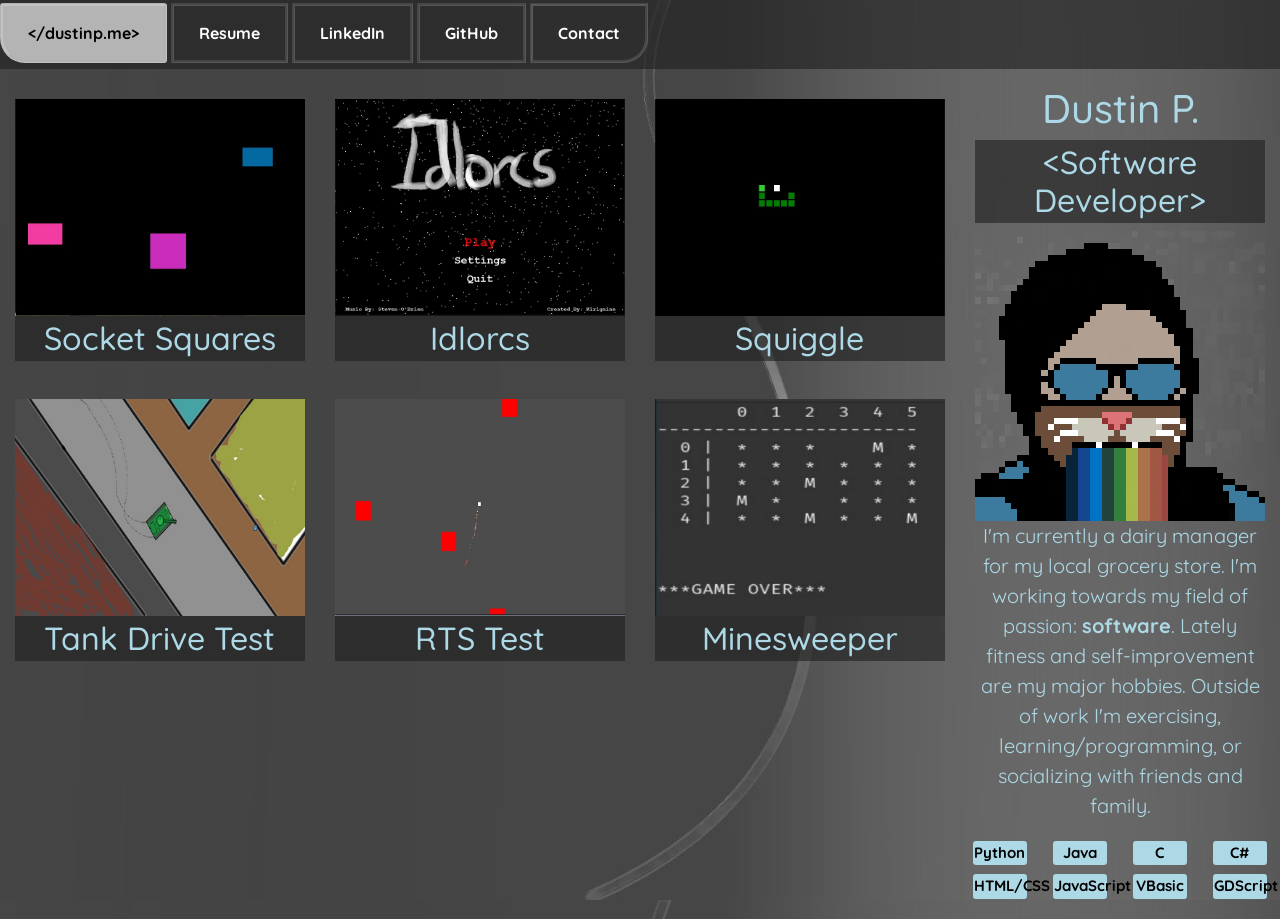
==== commit fda187a6: "Made projects more clear, adjusted bio text" ====
--- a/index.html
+++ b/index.html
@@ -1,130 +1,132 @@
-<!DOCTYPE html>
-<html lang="en-US">
-
-<head>
-    <title>&lt;/dustinp.me&gt;</title>
-    <meta charset="utf-8">
-    <meta name="viewport" content="width=device-width, initial-scale=1">
-    <link rel="preconnect" href="https://fonts.gstatic.com">
-    <link href="https://fonts.googleapis.com/css2?family=Noto+Sans+JP&family=Quicksand&display=swap" rel="stylesheet">
-    <!-- Latest compiled and minified CSS -->
-    <link rel="stylesheet" href="https://maxcdn.bootstrapcdn.com/bootstrap/4.5.2/css/bootstrap.min.css">
-    <!-- jQuery library -->
-    <script src="https://ajax.googleapis.com/ajax/libs/jquery/3.5.1/jquery.min.js"></script>
-    <!-- Popper JS -->
-    <script src="https://cdnjs.cloudflare.com/ajax/libs/popper.js/1.16.0/umd/popper.min.js"></script>
-    <!-- Latest compiled JavaScript -->
-    <script src="https://maxcdn.bootstrapcdn.com/bootstrap/4.5.2/js/bootstrap.min.js"></script>
-	<!-- Hamburger image -->
-	<link rel="stylesheet" href="https://cdnjs.cloudflare.com/ajax/libs/font-awesome/4.7.0/css/font-awesome.min.css">
-    <link rel="stylesheet" href="style.css">
-</head>
-
-<body>
-
-	<!-- Desktop Header -->
-    <header id="header">
-        <div>
-            <p class="header-tag"><b>&lt;/dustinp.me&gt;</b></p>
-            <a class="header-button" href=""><b>Resume</b></a>
-            <a class="header-button" href="" target="_blank"><b>LinkedIn</b></a>
-            <a class="header-button" href="https://github.com/kirigaine" target="_blank"><b>GitHub</b></a>
-            <a class="header-button" style="border-bottom-right-radius:25px" href="mailto: thisisntarealemail@gmail.com" target="_top"><b>Contact</b></a>
-        </div>
-    </header>
-	
-	<!-- Mobile Header -->
-	<div class="topnav">
-		<a href="#home" class="active">&lt;/dustinp.me&gt;</a>
-			<div id="myLinks">
-				<a href="#resume">Resume</a>
-				<a href="#linkedin">LinkedIn</a>
-				<a href="https://github.com/kirigaine" target="_blank">GitHub</a>
-				<a href="#contact">Contact</a>
-			</div>
-		<a href="javascript:void(0);" class="icon" onclick="myFunction()"><i class="fa fa-bars"></i></a>
-	</div>
-
-<div class="container-fluid">
-	<div class="row">
-		<!-- Left Column-->
-		<div class="col-md-9">
-			<!-- <h1 style="text-align: center;">Projects</h1> -->
-			<!-- First Row of Projects -->
-			<div class="row">
-			<div class="col-md-4 project">
-				<a><img id="ss_button" style="width:100%" class="project-preview center" src="images/ss-preview.jpg"></a>
-				<h2>Socket Squares</h2>
-			</div>
-			<div class="col-md-4 project">
-				<a><img id="ss_button" style="width:100%" class="project-preview center" src="images/idlorcs-preview.jpg"></a>
-				<h2>Idlorcs</h2>
-			</div>
-			<div class="col-md-4 project">
-				<a><img id="ss_button" style="width:100%" class="project-preview center" src="images/squiggle-preview.jpg"></a>
-				<h2>Squiggle</h2>
-			</div>
-			</div>
-			<!-- Second Row of Projects -->
-			<div class="row">
-			<div class="col-md-4 project">
-				<a><img id="ss_button" style="width:100%" class="project-preview center" src="images/tdt-preview.jpg"></a>
-				<h2>Tank Drive Test</h2>
-			</div>
-			<div class="col-md-4 project">
-				<a><img id="ss_button" style="width:100%" class="project-preview center" src="images/rtst-preview.jpg"></a>
-				<h2>RTS Test</h2>
-			</div>
-			<div class="col-md-4 project">
-				<a><img id="ss_button" style="width:100%" class="project-preview center" src="images/ms-preview.jpg"></a>
-				<h2>Minesweeper</h2>
-			</div>
-			</div>
-		</div>
-	
-		<!-- Right Column-->
-		<div class="col-md-3">
-			<h1>Dustin P.</h1>
-			<h2>&lt;Software Developer&gt;</h2>
-			<img src="images/me.svg"></img>
-			<p style="font-size:20px">Software is my passions.
-			I currently am a Dairy Manager and Receiving Manager at a grocery store.
-			I'd like to get back into field of passion. Lately fitness has been a hobby of mine.
-			Outside of work I'm working out, programming, or hanging with friends and family.</p>
-			<div class="row">
-				<button id="btnPython" class="col-md-2" href="https://github.com/kirigaine?tab=repositories&q=&type=&language=html&sort=" target="_blank">Python</button>
-				<button class="col-md-2">Java</button>
-				<button class="col-md-2">C</button>
-				<button class="col-md-2">C#</button>
-			</div>
-			<div class="row">
-				<button class="col-md-2">HTML/CSS</button>
-				<button class="col-md-2">JavaScript</button>
-				<button class="col-md-2">VBasic</button>
-				<button class="col-md-2">GDScript</button>
-			</div>
-		</div>
-	</div>
-</div>
-
-</body>
-
-<footer>
-    <script> 
-	
-		/* Toggle between showing and hiding the navigation menu links when the user clicks on the hamburger menu / bar icon */
-		function myFunction() {
-		  var x = document.getElementById("myLinks");
-		  if (x.style.display === "block") {
-			x.style.display = "none";
-		  } else {
-			x.style.display = "block";
-		  }
-		}
-		
-		<!-- TODO: Either figure this function out or make the <button>'s <a>'s with css> -->
-		function test(){
-			<input type="button" id="btnPython" onclick="location.href='https://github.com/kirigaine?tab=repositories&q=&type=&language=html&sort=';" value="Go to Google" />
-		}
-	</script>
+<!DOCTYPE html>
+<html lang="en-US">
+
+<head>
+    <title>&lt;/dustinp.me&gt;</title>
+    <meta charset="utf-8">
+    <meta name="viewport" content="width=device-width, initial-scale=1">
+    <link rel="preconnect" href="https://fonts.gstatic.com">
+    <link href="https://fonts.googleapis.com/css2?family=Noto+Sans+JP&family=Quicksand&display=swap" rel="stylesheet">
+    <!-- Latest compiled and minified CSS -->
+    <link rel="stylesheet" href="https://maxcdn.bootstrapcdn.com/bootstrap/4.5.2/css/bootstrap.min.css">
+    <!-- jQuery library -->
+    <script src="https://ajax.googleapis.com/ajax/libs/jquery/3.5.1/jquery.min.js"></script>
+    <!-- Popper JS -->
+    <script src="https://cdnjs.cloudflare.com/ajax/libs/popper.js/1.16.0/umd/popper.min.js"></script>
+    <!-- Latest compiled JavaScript -->
+    <script src="https://maxcdn.bootstrapcdn.com/bootstrap/4.5.2/js/bootstrap.min.js"></script>
+	<!-- Hamburger image -->
+	<link rel="stylesheet" href="https://cdnjs.cloudflare.com/ajax/libs/font-awesome/4.7.0/css/font-awesome.min.css">
+    <link rel="stylesheet" href="style.css">
+</head>
+
+<body>
+
+	<!-- Desktop Header -->
+    <header id="header">
+        <div>
+            <p class="header-tag"><b>&lt;/dustinp.me&gt;</b></p>
+            <a class="header-button" href=""><b>Resume</b></a>
+            <a class="header-button" href=""><b>LinkedIn</b></a>
+            <a class="header-button" href="https://github.com/kirigaine" target="_blank"><b>GitHub</b></a>
+            <a class="header-button" style="border-bottom-right-radius:25px" href="mailto: thisisntarealemail@gmail.com" target="_top"><b>Contact</b></a>
+        </div>
+    </header>
+	
+	<!-- Mobile Header -->
+	<div class="topnav">
+		<a href="#home" class="active">&lt;/dustinp.me&gt;</a>
+			<div id="myLinks">
+				<a href="#resume">Resume</a>
+				<a href="#linkedin">LinkedIn</a>
+				<a href="https://github.com/kirigaine" target="_blank">GitHub</a>
+				<a href="#contact">Contact</a>
+			</div>
+		<a href="javascript:void(0);" class="icon" onclick="myFunction()"><i class="fa fa-bars"></i></a>
+	</div>
+
+<div class="container-fluid">
+	<div class="row">
+		<!-- Left Column-->
+		<div class="col-md-9">
+			<!-- <h1 style="text-align: center;">Projects</h1> -->
+			<!-- First Row of Projects -->
+			<div class="row">
+			<div class="col-md-4 project">
+				<a href="https://github.com/kirigaine/Socket-Squares" target="_blank"><img id="ss_button" style="width:100%" class="project-preview center" src="images/ss-preview.jpg"></a>
+				<h2>Socket Squares</h2>
+			</div>
+			<div class="col-md-4 project">
+				<a href="https://github.com/kirigaine/Idlorcs-Idle-Clicker-Game" target="_blank"><img id="ss_button" style="width:100%" class="project-preview center" src="images/idlorcs-preview.jpg" ></a>
+				<h2>Idlorcs</h2>
+			</div>
+			<div class="col-md-4 project">
+				<a href="https://github.com/kirigaine/CSharp-Squiggle-Snake-Game" target="_blank"><img id="ss_button" style="width:100%" class="project-preview center" src="images/squiggle-preview.jpg"></a>
+				<h2>Squiggle</h2>
+			</div>
+			</div>
+			<!-- Second Row of Projects -->
+			<div class="row">
+			<div class="col-md-4 project">
+				<a href="https://github.com/kirigaine/Tank-Test-Game" target="_blank"><img id="ss_button" style="width:100%" class="project-preview center" src="images/tdt-preview.jpg"></a>
+				<h2>Tank Drive Test</h2>
+			</div>
+			<div class="col-md-4 project">
+				<a href="" target="_blank"><img id="ss_button" style="width:100%" class="project-preview center" src="images/rtst-preview.jpg"></a>
+				<h2>RTS Test</h2>
+			</div>
+			<div class="col-md-4 project">
+				<a href="https://github.com/kirigaine/C-Minesweeper" target="_blank"><img id="ss_button" style="width:100%" class="project-preview center" src="images/ms-preview.jpg"></a>
+				<h2>Minesweeper</h2>
+			</div>
+			</div>
+		</div>
+	
+		<!-- Right Column-->
+		<div class="col-md-3">
+			<h1>Dustin P.</h1>
+			<h2>&lt;Software Developer&gt;</h2>
+			<img src="images/me.svg"></img>
+			<p style="font-size:20px">I'm currently a dairy manager for my local grocery store. I'm working towards my field of passion: <b>software</b>.
+			Lately fitness and self-improvement are my major hobbies. Outside of work I'm exercising, learning/programming, or socializing with friends and family.</p>
+			<div class="row">
+				<a id="btnPython" class="col-md-2 button" href="https://github.com/kirigaine?tab=repositories&q=&type=&language=python&sort=" target="_blank">Python</a>
+				<a id="btnJava" class="col-md-2 button" href="https://github.com/kirigaine?tab=repositories&q=&type=&language=java" target="_blank">Java</a>
+				<a id="btnC" class="col-md-2 button" href="https://github.com/kirigaine?tab=repositories&q=&type=&language=c" target="_blank">C</a>
+				<a id="btnCSharp" class="col-md-2 button" href="https://github.com/kirigaine?tab=repositories&q=&type=&language=c%23" target="_blank">C#</a>
+			</div>
+			<div class="row">
+				<a id="btnHTML" class="col-md-2 button" href="https://github.com/kirigaine?tab=repositories&q=&type=&language=html&sort=" target="_blank">HTML/CSS</a>
+				<a id="btnJS" class="col-md-2 button" href="https://github.com/kirigaine?tab=repositories&q=&type=&language=javascript" target="_blank">JavaScript</a>
+				<a id="btnVB" class="col-md-2 button_broke">VBasic</a>
+				<a id="btnGD" class="col-md-2 button" href="https://github.com/kirigaine?tab=repositories&q=&type=&language=gdscript" target="_blank">GDScript</a>
+			</div>
+		</div>
+	</div>
+</div>
+
+</body>
+
+<footer>
+    <script> 
+	
+		/* Toggle between showing and hiding the navigation menu links when the user clicks on the hamburger menu / bar icon */
+		function myFunction() {
+		  var x = document.getElementById("myLinks");
+		  if (x.style.display === "block") {
+			x.style.display = "none";
+		  } else {
+			x.style.display = "block";
+		  }
+		}
+		
+		<!-- TODO: Either figure this function out or make the <button>'s <a>'s with css> -->
+		function test(){
+			<input type="button" id="btnPython" onclick="location.href='https://github.com/kirigaine?tab=repositories&q=&type=&language=html&sort=';" value="Go to Google" />
+		}
+		
+		function inDevelopment(){
+			alert("This feature is still in development. Please try again later! Thanks!");
+		}
+	</script>
 </footer>
--- a/style.css
+++ b/style.css
@@ -1,155 +1,188 @@
-*{
-    font-family: 'Quicksand', sans-serif;
-	box-sizing: border-box;
-}
-
-header{
-    background-color:rgba(30,30,30,0.6);
-    padding-top: 0.2%;
-    padding-bottom: 0.5%;
-	width:100%;
-}
-
-body{
-    height: 100vh;
-    width: 100%;
-    background-image: url(images/webbackground.jpg);
-    background-position: center;
-    background-size: cover;
-    padding-left: 0%;
-    padding-right: 0%;
-    margin: 0%;
-    position: relative;
-}
-
-li, h1, p, h2{
-	color: lightblue;
-	text-align:center;
-}
-
-h2{
-	color: lightblue;
-	text-align:center;
-	background-color:rgba(30,30,30,0.6);
-	padding-bottom:3px;
-	padding-top:3px;
-}
-
-.row::after {
-  content: "";
-  clear: both;
-  display: table;
-}
-
-/* For mobile phones: */
-[class*="col-"] {
-  width: 100%;
-  
-}
-
-header{
-	display:none;
-}
-
-/* Style the navigation menu */
-.topnav {
-  overflow: hidden;
-  background-color: #333;
-  position: relative;
-}
-
-/* Hide the links inside the navigation menu (except for logo/home) */
-.topnav #myLinks {
-  display: none;
-}
-
-/* Style navigation menu links */
-.topnav a {
-  color: white;
-  padding: 14px 16px;
-  text-decoration: none;
-  font-size: 17px;
-  display: block;
-}
-
-/* Add a grey background color on mouse-over */
-.topnav a:hover {
-  background-color: #ddd;
-  color: black;
-}
-
-/* Style the active link (or home/logo) */
-.active {
-  background-color: gray;
-  color: white;
-}
-
-button{
-	margin: 4px auto;
-	font-size: 15px;
-	padding: 1px !important;
-	background-color:lightblue;
-	border-style: groove; 
-	border-color: rgba(255,255,255,0.2); 
-	border-radius:3px;
-	margin-bottom: 5px;
-	font-weight:bold;
-}
-
-@media only screen and (min-width: 768px) {
-  
-	#header{
-	display:inline-block;
-	}
-	
-	.topnav{
-		display:none;
-	}
-	.topnav #myLinks{
-		display:none;
-	}
-		
-	.header-tag{
-		background-color:#b4b4b4;
-		color:black;
-		margin:0px;
-		border-style: groove; 
-		border-color: rgba(255,255,255,0.2); 
-		border-radius:3px; 
-		border-bottom-left-radius:25px; 
-		padding:15px 25px; 
-		display:inline-block;
-	}
-
-	.header-button:link, .myheader:visited{
-		font: size 25px;
-		color:white;
-		background-color: rgba(0,0,0,0.0);
-		border-style: groove;
-		border-color: rgba(255,255,255,0.2);
-		padding:15px 25px;
-		text-align:center;
-		text-decoration:none;
-		display:inline-block;
-	}
-
-	.header-button:hover{
-		background-color:#b4b4b4;
-		text-shadow: 2px 2px gray;
-		color:black;
-		transition: 0.5s;
-	}
-
-	.header-button:not(:hover){
-		background-color: rgba(0,0,0,0.0);
-		color:white;
-		transition: 1.0s;
-	}
-	
-	[class*="col-"] {
-  float: left;
-  padding: 15px;
-  border: 0px solid red;
-}
-
-}
+*{
+    font-family: 'Quicksand', sans-serif;
+	box-sizing: border-box;
+}
+
+header{
+    background-color:rgba(30,30,30,0.6);
+    padding-top: 0.2%;
+    padding-bottom: 0.5%;
+	width:100%;
+}
+
+body{
+    height: 100vh;
+    width: 100%;
+    background-image: url(images/webbackground.jpg);
+    background-position: center;
+    background-size: cover;
+    padding-left: 0%;
+    padding-right: 0%;
+    margin: 0%;
+    position: relative;
+}
+
+li, h1, p, h2{
+	color: lightblue;
+	text-align:center;
+}
+
+h2{
+	color: lightblue;
+	text-align:center;
+	background-color:rgba(30,30,30,0.6);
+	padding-bottom:3px;
+	padding-top:3px;
+}
+
+.row::after {
+  content: "";
+  clear: both;
+  display: table;
+}
+
+/* For mobile phones: */
+[class*="col-"] {
+  width: 100%;
+  
+}
+
+header{
+	display:none;
+}
+
+/* Style the navigation menu */
+.topnav {
+  overflow: hidden;
+  background-color: #333;
+  position: relative;
+}
+
+.project-preview:hover{
+	outline-width:2px;
+	outline-color:lightblue;
+	outline-style:solid;
+}
+
+/* Hide the links inside the navigation menu (except for logo/home) */
+.topnav #myLinks {
+  display: none;
+}
+
+/* Style navigation menu links */
+.topnav a {
+  color: white;
+  padding: 14px 16px;
+  text-decoration: none;
+  font-size: 17px;
+  display: block;
+}
+
+/* Add a grey background color on mouse-over */
+.topnav a:hover {
+  background-color: #ddd;
+  color: black;
+}
+
+/* Style the active link (or home/logo) */
+.active {
+  background-color: gray;
+  color: white;
+}
+
+.button, .button_broke, a.button:visited{
+	margin: 4px auto;
+	font-size: 15px;
+	padding: 1px !important;
+	background-color:lightblue;
+	border-style: groove; 
+	border-color: rgba(255,255,255,0.2); 
+	border-radius:3px;
+	margin-bottom: 5px;
+	font-weight:bold;
+	text-align:center;
+	color:black;
+}
+
+a.button_broke:hover{
+	background-color:grey;
+	color: black;
+	cursor: not-allowed;
+	text-decoration: none;
+}
+
+a.button:hover {
+	background-color:rgba(100,200,255,255);
+	text-decoration: none;
+}
+
+.button_ghub {
+    display: block;
+    width: 115px;
+    height: 25px;
+    background: #4E9CAF;
+    padding: 10px;
+    text-align: center;
+    border-radius: 5px;
+    color: white;
+    font-weight: bold;
+    line-height: 25px;
+}
+
+@media only screen and (min-width: 768px) {
+  
+	#header{
+	display:inline-block;
+	}
+	
+	.topnav{
+		display:none;
+	}
+	.topnav #myLinks{
+		display:none;
+	}
+		
+	.header-tag{
+		background-color:#b4b4b4;
+		color:black;
+		margin:0px;
+		border-style: groove; 
+		border-color: rgba(255,255,255,0.2); 
+		border-radius:3px; 
+		border-bottom-left-radius:25px; 
+		padding:15px 25px; 
+		display:inline-block;
+	}
+
+	.header-button:link, .myheader:visited{
+		font: size 25px;
+		color:white;
+		background-color: rgba(0,0,0,0.0);
+		border-style: groove;
+		border-color: rgba(255,255,255,0.2);
+		padding:15px 25px;
+		text-align:center;
+		text-decoration:none;
+		display:inline-block;
+	}
+
+	.header-button:hover{
+		background-color:#b4b4b4;
+		text-shadow: 2px 2px gray;
+		color:black;
+		transition: 0.5s;
+	}
+
+	.header-button:not(:hover){
+		background-color: rgba(0,0,0,0.0);
+		color:white;
+		transition: 1.0s;
+	}
+	
+	[class*="col-"] {
+  float: left;
+  padding: 15px;
+  border: 0px solid red;
+}
+
+}
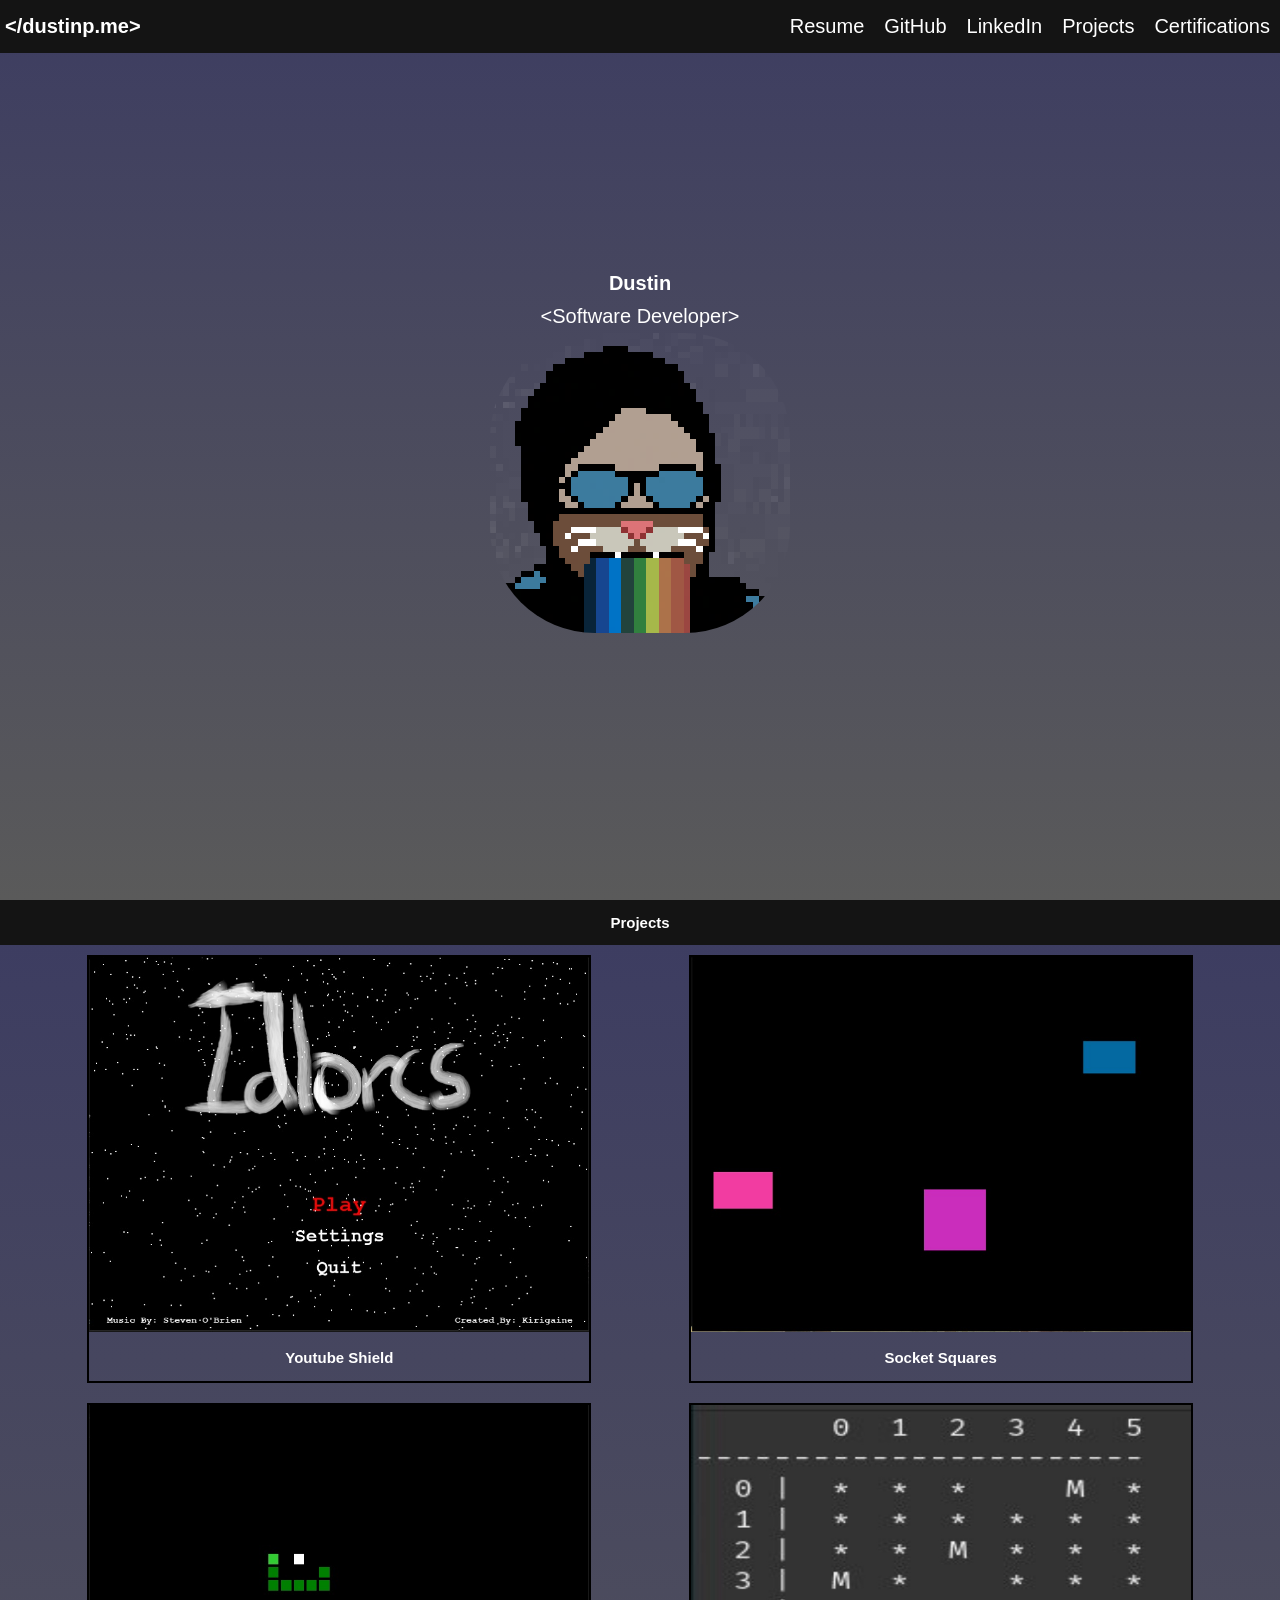
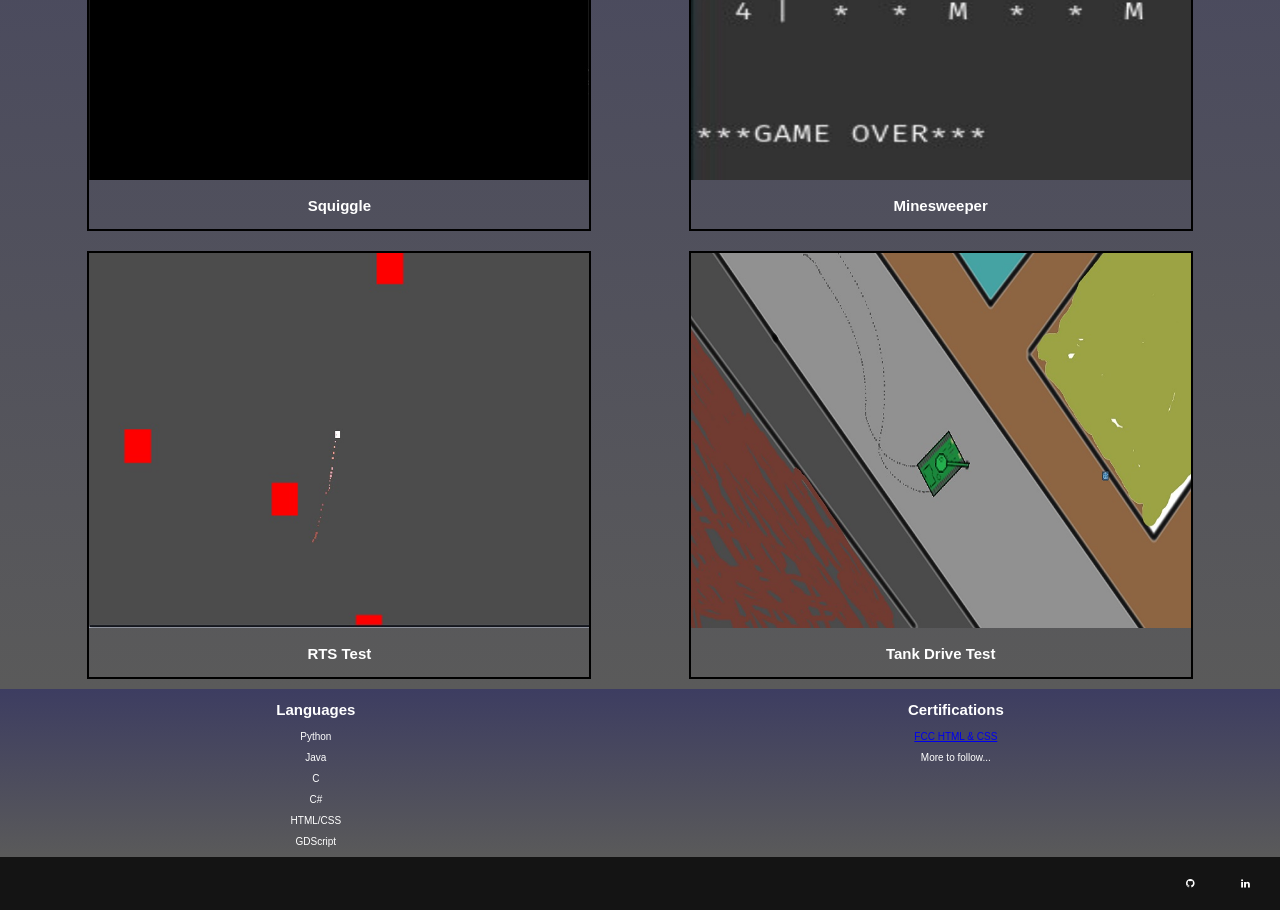
==== commit defb9545: "Updated website to new layout. Added certificate link" ====
--- a/index.html
+++ b/index.html
@@ -1,132 +1,112 @@
-<!DOCTYPE html>
-<html lang="en-US">
-
-<head>
-    <title>&lt;/dustinp.me&gt;</title>
-    <meta charset="utf-8">
-    <meta name="viewport" content="width=device-width, initial-scale=1">
-    <link rel="preconnect" href="https://fonts.gstatic.com">
-    <link href="https://fonts.googleapis.com/css2?family=Noto+Sans+JP&family=Quicksand&display=swap" rel="stylesheet">
-    <!-- Latest compiled and minified CSS -->
-    <link rel="stylesheet" href="https://maxcdn.bootstrapcdn.com/bootstrap/4.5.2/css/bootstrap.min.css">
-    <!-- jQuery library -->
-    <script src="https://ajax.googleapis.com/ajax/libs/jquery/3.5.1/jquery.min.js"></script>
-    <!-- Popper JS -->
-    <script src="https://cdnjs.cloudflare.com/ajax/libs/popper.js/1.16.0/umd/popper.min.js"></script>
-    <!-- Latest compiled JavaScript -->
-    <script src="https://maxcdn.bootstrapcdn.com/bootstrap/4.5.2/js/bootstrap.min.js"></script>
-	<!-- Hamburger image -->
-	<link rel="stylesheet" href="https://cdnjs.cloudflare.com/ajax/libs/font-awesome/4.7.0/css/font-awesome.min.css">
-    <link rel="stylesheet" href="style.css">
-</head>
-
-<body>
-
-	<!-- Desktop Header -->
-    <header id="header">
-        <div>
-            <p class="header-tag"><b>&lt;/dustinp.me&gt;</b></p>
-            <a class="header-button" href=""><b>Resume</b></a>
-            <a class="header-button" href=""><b>LinkedIn</b></a>
-            <a class="header-button" href="https://github.com/kirigaine" target="_blank"><b>GitHub</b></a>
-            <a class="header-button" style="border-bottom-right-radius:25px" href="mailto: thisisntarealemail@gmail.com" target="_top"><b>Contact</b></a>
-        </div>
-    </header>
-	
-	<!-- Mobile Header -->
-	<div class="topnav">
-		<a href="#home" class="active">&lt;/dustinp.me&gt;</a>
-			<div id="myLinks">
-				<a href="#resume">Resume</a>
-				<a href="#linkedin">LinkedIn</a>
-				<a href="https://github.com/kirigaine" target="_blank">GitHub</a>
-				<a href="#contact">Contact</a>
-			</div>
-		<a href="javascript:void(0);" class="icon" onclick="myFunction()"><i class="fa fa-bars"></i></a>
-	</div>
-
-<div class="container-fluid">
-	<div class="row">
-		<!-- Left Column-->
-		<div class="col-md-9">
-			<!-- <h1 style="text-align: center;">Projects</h1> -->
-			<!-- First Row of Projects -->
-			<div class="row">
-			<div class="col-md-4 project">
-				<a href="https://github.com/kirigaine/Socket-Squares" target="_blank"><img id="ss_button" style="width:100%" class="project-preview center" src="images/ss-preview.jpg"></a>
-				<h2>Socket Squares</h2>
-			</div>
-			<div class="col-md-4 project">
-				<a href="https://github.com/kirigaine/Idlorcs-Idle-Clicker-Game" target="_blank"><img id="ss_button" style="width:100%" class="project-preview center" src="images/idlorcs-preview.jpg" ></a>
-				<h2>Idlorcs</h2>
-			</div>
-			<div class="col-md-4 project">
-				<a href="https://github.com/kirigaine/CSharp-Squiggle-Snake-Game" target="_blank"><img id="ss_button" style="width:100%" class="project-preview center" src="images/squiggle-preview.jpg"></a>
-				<h2>Squiggle</h2>
-			</div>
-			</div>
-			<!-- Second Row of Projects -->
-			<div class="row">
-			<div class="col-md-4 project">
-				<a href="https://github.com/kirigaine/Tank-Test-Game" target="_blank"><img id="ss_button" style="width:100%" class="project-preview center" src="images/tdt-preview.jpg"></a>
-				<h2>Tank Drive Test</h2>
-			</div>
-			<div class="col-md-4 project">
-				<a href="" target="_blank"><img id="ss_button" style="width:100%" class="project-preview center" src="images/rtst-preview.jpg"></a>
-				<h2>RTS Test</h2>
-			</div>
-			<div class="col-md-4 project">
-				<a href="https://github.com/kirigaine/C-Minesweeper" target="_blank"><img id="ss_button" style="width:100%" class="project-preview center" src="images/ms-preview.jpg"></a>
-				<h2>Minesweeper</h2>
-			</div>
-			</div>
-		</div>
-	
-		<!-- Right Column-->
-		<div class="col-md-3">
-			<h1>Dustin P.</h1>
-			<h2>&lt;Software Developer&gt;</h2>
-			<img src="images/me.svg"></img>
-			<p style="font-size:20px">I'm currently a dairy manager for my local grocery store. I'm working towards my field of passion: <b>software</b>.
-			Lately fitness and self-improvement are my major hobbies. Outside of work I'm exercising, learning/programming, or socializing with friends and family.</p>
-			<div class="row">
-				<a id="btnPython" class="col-md-2 button" href="https://github.com/kirigaine?tab=repositories&q=&type=&language=python&sort=" target="_blank">Python</a>
-				<a id="btnJava" class="col-md-2 button" href="https://github.com/kirigaine?tab=repositories&q=&type=&language=java" target="_blank">Java</a>
-				<a id="btnC" class="col-md-2 button" href="https://github.com/kirigaine?tab=repositories&q=&type=&language=c" target="_blank">C</a>
-				<a id="btnCSharp" class="col-md-2 button" href="https://github.com/kirigaine?tab=repositories&q=&type=&language=c%23" target="_blank">C#</a>
-			</div>
-			<div class="row">
-				<a id="btnHTML" class="col-md-2 button" href="https://github.com/kirigaine?tab=repositories&q=&type=&language=html&sort=" target="_blank">HTML/CSS</a>
-				<a id="btnJS" class="col-md-2 button" href="https://github.com/kirigaine?tab=repositories&q=&type=&language=javascript" target="_blank">JavaScript</a>
-				<a id="btnVB" class="col-md-2 button_broke">VBasic</a>
-				<a id="btnGD" class="col-md-2 button" href="https://github.com/kirigaine?tab=repositories&q=&type=&language=gdscript" target="_blank">GDScript</a>
-			</div>
-		</div>
-	</div>
-</div>
-
-</body>
-
-<footer>
-    <script> 
-	
-		/* Toggle between showing and hiding the navigation menu links when the user clicks on the hamburger menu / bar icon */
-		function myFunction() {
-		  var x = document.getElementById("myLinks");
-		  if (x.style.display === "block") {
-			x.style.display = "none";
-		  } else {
-			x.style.display = "block";
-		  }
-		}
-		
-		<!-- TODO: Either figure this function out or make the <button>'s <a>'s with css> -->
-		function test(){
-			<input type="button" id="btnPython" onclick="location.href='https://github.com/kirigaine?tab=repositories&q=&type=&language=html&sort=';" value="Go to Google" />
-		}
-		
-		function inDevelopment(){
-			alert("This feature is still in development. Please try again later! Thanks!");
-		}
-	</script>
-</footer>+<!DOCTYPE HTML>
+<html lang="en">
+	<head>
+		<title>Dustin P Portfolio</title>
+		<meta charset="UTF-8">
+		<meta name="viewport" content="width=device-width, initial-scale=1.0">
+    <link rel="stylesheet" href="styles.css">
+    <link rel="stylesheet" href="https://cdnjs.cloudflare.com/ajax/libs/font-awesome/4.7.0/css/font-awesome.min.css">
+	</head>
+	<body>
+
+  <header>
+    <h1 class="helm">&lt;/dustinp.me&gt;</h1>
+    <nav id="navbar">
+      
+      <ul>
+      <li class="nav-link">
+        <a href="https://dustinp.me">Resume</a>
+      </li>
+      <li class="nav-link">
+        <a id="profile-link" href="https://github.com/kirigaine" target="_blank">GitHub</a>
+      </li>
+      <li class="nav-link">
+        <a href="https://www.linkedin.com/in/dustin-pruitt-176882202/">LinkedIn</a>
+      </li>
+      <li class="nav-link">
+        <a href="#projects">Projects</a>
+      </li>
+      <li class="nav-link">
+        <a href="#langs-and-certs">Certifications</a>
+      </li>
+      </ul>
+    </nav>
+  </header>
+
+    <section class="welcome" id="welcome-section">
+      <h1 class="player-name">Dustin</h1>
+      <p class="player-guild"><span>&lt;Software Developer&gt;</span></p>
+      <img class="player-portrait" alt="picture of a guy wearing glasses" src="images/me.svg">
+    </section>
+    <section id="projects">
+    <h1 class="project-header">Projects</h1>
+      <div class="project-container">
+
+        <div class="project-tile">
+          <a class="project-link" href="https://github.com/kirigaine/YouTube-Shield" target="_blank">
+          <img class="project-image" src="images/idlorcs-preview.jpg">
+          </a><h3 class="project-title">Youtube Shield</h3>
+        </div>
+
+        <div class="project-tile">
+          <a class="project-link" href="https://github.com/kirigaine/Socket-Squares" target="_blank">
+          <img class="project-image" src="images/ss-preview.jpg">
+          </a><h3 class="project-title">Socket Squares</h3>
+        </div>
+
+        <div class="project-tile">
+          <a class="project-link" href="https://github.com/kirigaine/CSharp-Squiggle-Snake-Game" target="_blank">
+          <img class="project-image" src="images/squiggle-preview.jpg">
+          </a><h3 class="project-title">Squiggle</h3>
+        </div>
+
+        <div class="project-tile">
+          <a class="project-link" href="https://github.com/kirigaine/C-Minesweeper" target="_blank">
+          <img class="project-image" src="images/ms-preview.jpg">
+          </a><h3 class="project-title">Minesweeper</h3>
+        </div>
+
+        <div class="project-tile">
+          <a class="project-link" href="https://dustinp.me/" target="_blank">
+          <img class="project-image" src="images/rtst-preview.jpg">
+          </a><h3 class="project-title">RTS Test</h3>
+        </div>
+
+        <div class="project-tile">
+          <a class="project-link" href="https://github.com/kirigaine/Tank-Test-Game" target="_blank">
+          <img class="project-image" src="images/tdt-preview.jpg">
+          </a><h3 class="project-title">Tank Drive Test</h3>
+        </div>
+
+      </div>
+    </section>
+  <section id="langs-and-certs">
+    <div class="languages-container">
+      <h1 class="lang-title">Languages</h1>
+      <ul class="languages">
+        <li>Python</li>
+        <li>Java</li>
+        <li>C</li>
+        <li>C#</li>
+        <li>HTML/CSS</li>
+        <li>GDScript</li>
+      </ul>
+    </div>
+    <div class="certifications-container">
+      <h1 class="cert-title">Certifications</h1>
+      <ul class="certifications">
+	      <li><a href="https://www.freecodecamp.org/certification/tholen2147/responsive-web-design" target="_blank">FCC HTML & CSS</a></li>
+        <li>More to follow...</li>
+      </ul>
+    </div>
+  </section>
+<footer>
+  <a href="https://github.com/kirigaine" target="_blank" class="fa fa-github"></a>
+  <a href="https://www.linkedin.com/in/dustin-pruitt-176882202/" class="fa fa-linkedin"></a>
+
+
+</footer>
+
+	</body>
+</html>
+
--- a/styles.css
+++ b/styles.css
@@ -0,0 +1,247 @@
+/*{
+  border: 1px solid red;
+}*/
+
+:root{
+  --main_color: white;
+  --alt_color: rgba(40,40,80,90);
+}
+
+@media (prefers-reduced-motion: no-preference) {
+  * {
+    scroll-behavior: smooth;
+  }
+}
+
+*{
+  font-family: Quicksand, sans-serif;
+  white-space: nowrap;
+}
+
+html{
+  box-sizing: border-box;
+  font-size: 62.5%;
+  color: var(--main_color);
+}
+
+body{
+  margin: 0;
+  padding: 0;
+  height: 100vh;
+  width: 100%;
+
+}
+
+/* Top of page */
+
+nav{
+  top: 0;
+}
+
+header{
+  background-color: rgb(20,20,20);
+  position: fixed;
+  top: 0;
+  width: 100%;
+  display: flex;
+  justify-content: space-between;
+  align-items: center;
+  height: 53px;
+  z-index: 99
+}
+
+.helm{
+  margin-left: 5px;
+  cursor: pointer;
+
+}
+
+.nav-link>a{
+  font-size: 2rem;
+  color: var(--main_color);
+  text-decoration: none;
+}
+
+.nav-link>a:hover{
+  background: repeating-linear-gradient(var(--alt_color) 5%,white 75%);
+  text-shadow: 2px 2px black;
+  border-radius: 4px;
+}
+
+ul{
+  display: flex;
+}
+
+li.nav-link{
+  list-style-type: none;
+  margin: 50px 10px;
+}
+
+/* FIRST SECTION */
+
+section.welcome{
+  height: 100vh;
+  width: 100%;
+  display: flex;
+  justify-content: center;
+  align-items: center;
+  flex-direction: column;
+  background: linear-gradient(rgba(40,40,80,90%) 0%, rgba(20,20,20,70%) 100%);
+}
+
+.player-name,.player-guild{
+  margin: 5px;
+  font-size: 2rem;
+  z-index: 2;
+}
+
+.player-portrait{
+  width: 300px;
+  border-radius: 35%;
+  z-index: 1;
+}
+
+.player-portrait:hover{
+  transform: scale(1.2);
+  transition-duration: 0.5s;
+}
+
+
+
+/* PROJECT SECTION */
+
+.project-container{
+  display: flex;
+  flex-direction: row;
+  align-content: flex-start;
+  flex-wrap: wrap;
+  justify-content: space-evenly;
+  background: linear-gradient(rgba(40,40,80,90%) 0%, rgba(20,20,20,70%) 100%);
+}
+
+.project-tile{
+  width: 100%;
+  max-width: 500px;
+  border: 2px solid black;
+  margin: 10px 10px;
+}
+
+.project-image{
+  width: 100%;
+  object-fit: cover;
+  min-width: 300px;
+  min-height: 300px;
+}
+
+.project-title{
+  color: inherit;
+  font-size: 1.5rem;
+}
+
+.project-image:hover{
+  outline: 2px solid lightblue;
+}
+
+.project-tile h3{
+  text-align: center;
+}
+
+.project-header{
+  text-align: center;
+  background-color: rgb(20,20,20);
+  margin-top: 0;
+  margin-bottom: 0;
+  padding: 14px 0;
+}
+
+/* LANG AND CERTS SECTION */
+
+section#langs-and-certs{
+  display: flex;
+  justify-content: space-around;
+  flex-direction: row;
+  flex-wrap: wrap;
+  background: linear-gradient(rgba(40,40,80,90%) 0%, rgba(20,20,20,70%) 100%);
+}
+
+.lang-title,.cert-title{
+  text-align: center;
+}
+
+.languages,.certifications{
+  list-style-type: none;
+  padding: 0;
+  display: flex;
+  flex-direction: column;
+  justify-content: center;
+  gap: 1em;
+  text-align: center;
+}
+
+ul>li>a:visited{
+	text-decoration: none;
+	color: inherit;
+}
+
+/* FOOTER */
+
+footer{
+  background-color: rgb(20,20,20);
+  bottom: 0;
+  width: 100%;
+  display: flex;
+  justify-content: right;
+  align-items: center;
+  height: 53px;
+}
+
+.fa {
+  font-size: 30px;
+  margin-right: 10px;
+  margin-left: -5px;
+  width: 50px;
+  text-align: center;
+  text-decoration: none;
+  color: white;
+}
+
+.fa:hover{
+  transform: scale(1.25);
+  opacity: 0.8;
+}
+
+/* MEDIA QUERIES */
+
+@media (max-width: 760px){
+  
+  .nav-link>a{
+    font-size: 1.6rem;
+  }
+
+  .helm{
+    font-size: 1.8rem;
+  }
+
+  li.nav-link{
+  margin: 50px 5px;
+  }
+
+  li.nav-link:last-of-type{
+    margin-right: 10px;
+  }
+}
+
+@media (max-width: 606px){
+  
+  .helm{
+    visibility: hidden;
+    position: absolute;
+  }
+
+  #navbar>ul{
+    justify-content: center;
+    width: 100vw;
+    padding: 0;
+  }
+  
+}
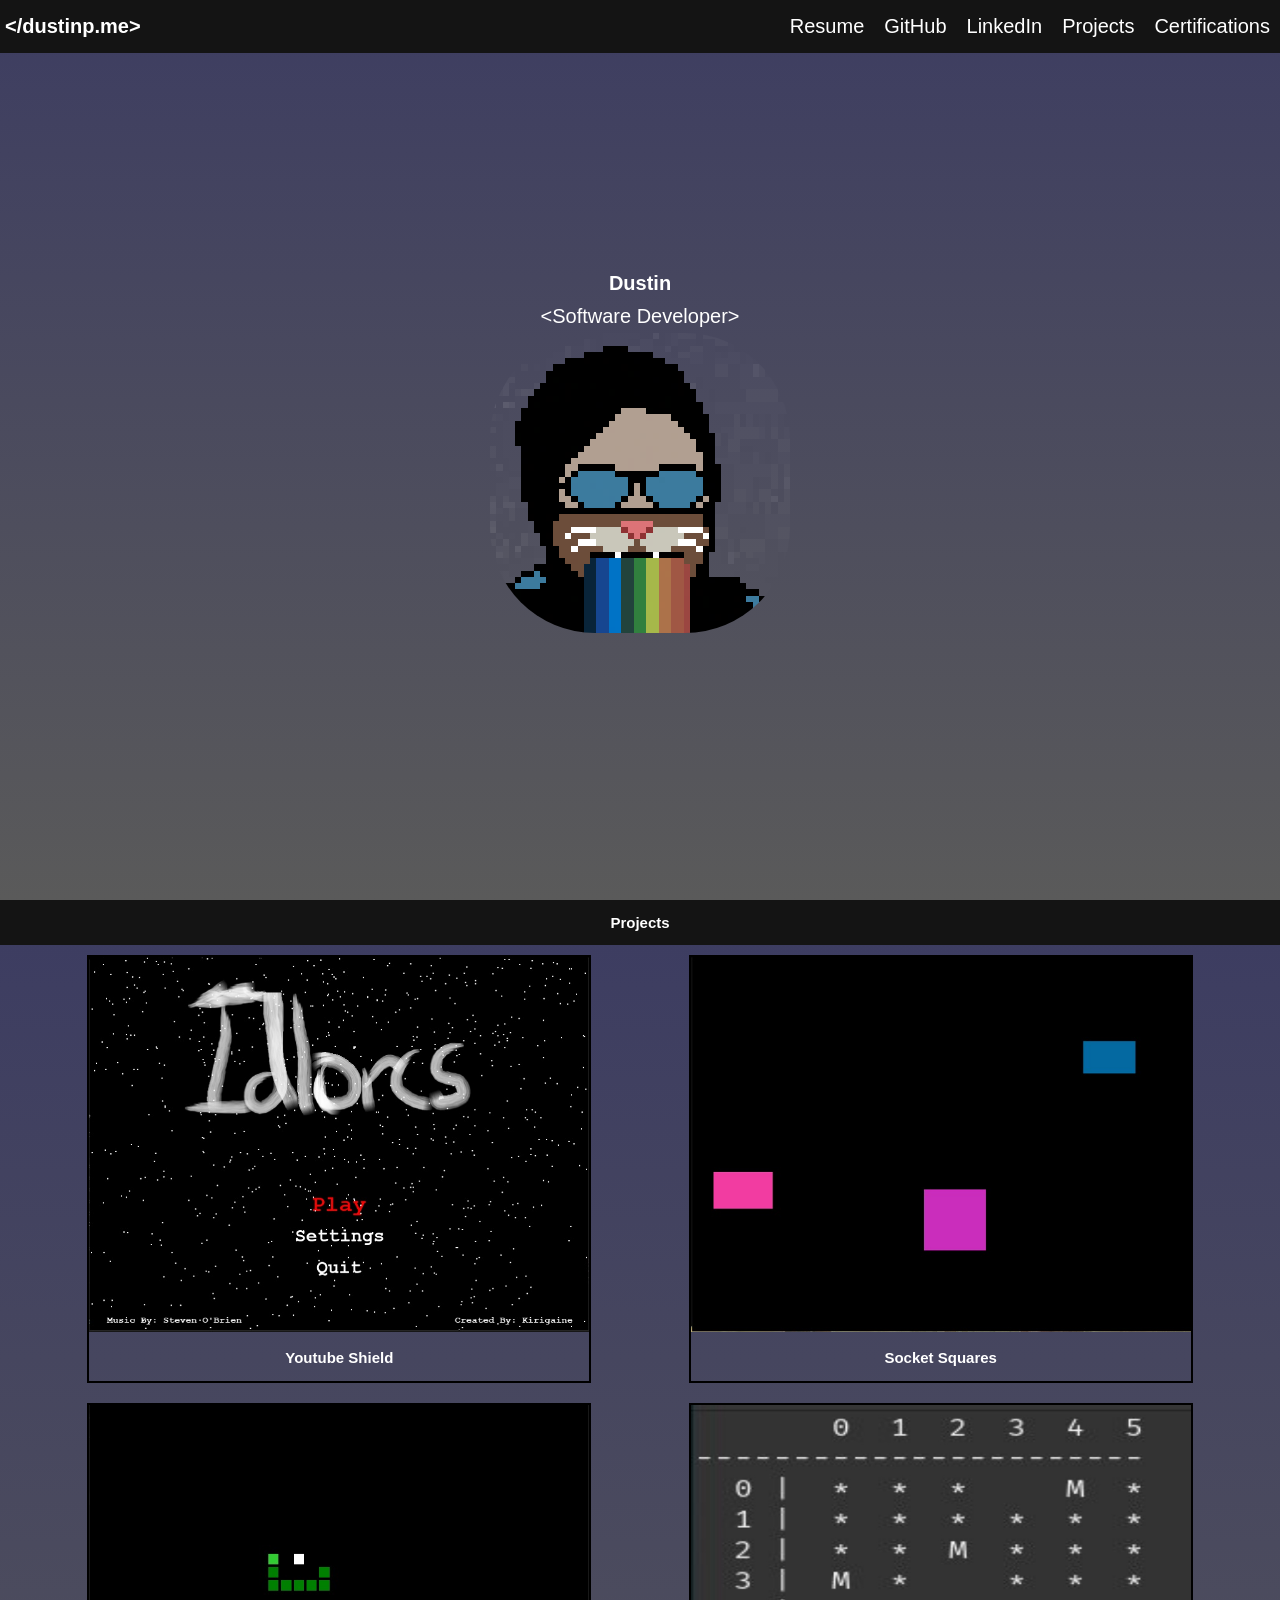
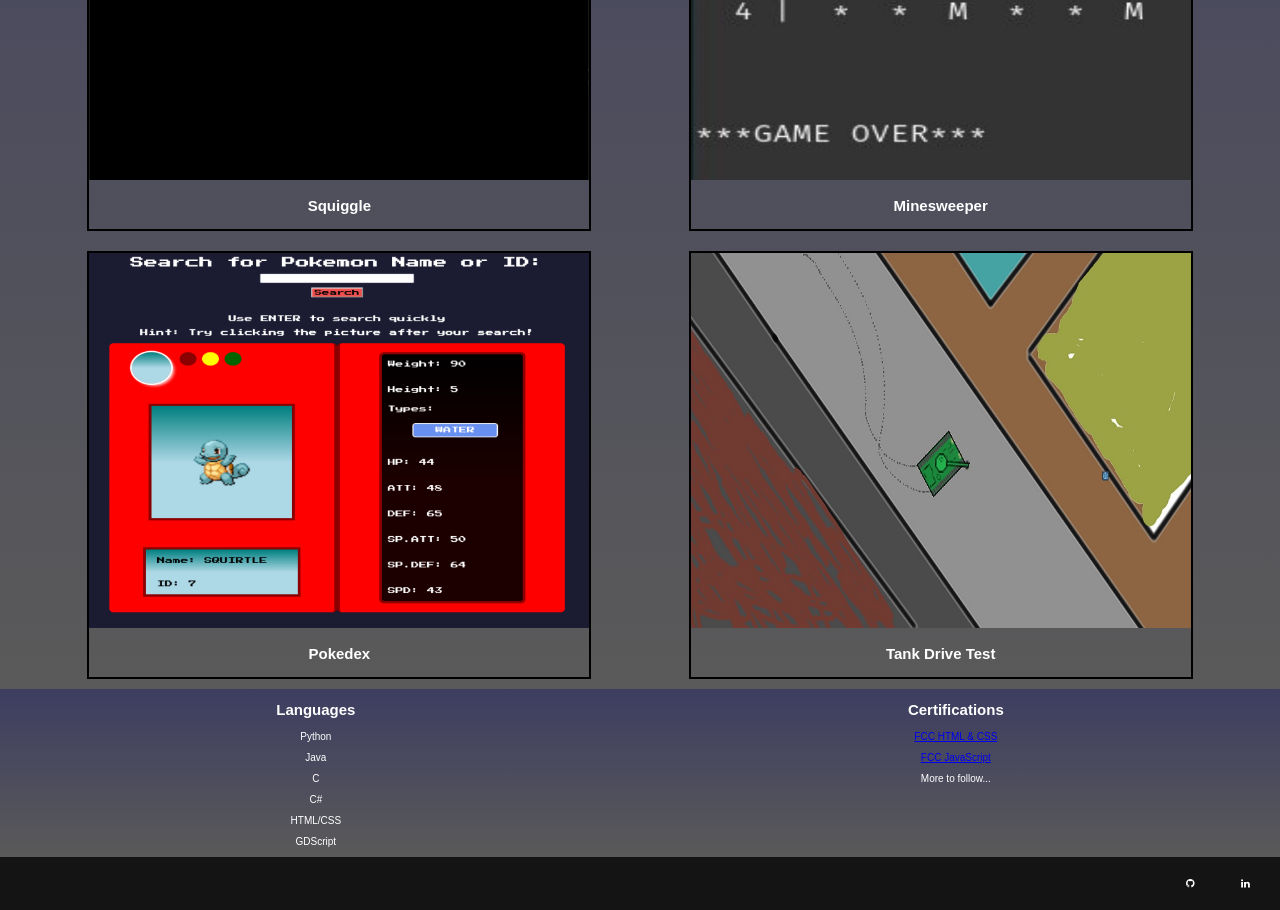
==== commit 44794590: "Added pokedex project and JS cert" ====
--- a/index.html
+++ b/index.html
@@ -67,9 +67,9 @@
         </div>
 
         <div class="project-tile">
-          <a class="project-link" href="https://dustinp.me/" target="_blank">
-          <img class="project-image" src="images/rtst-preview.jpg">
-          </a><h3 class="project-title">RTS Test</h3>
+          <a class="project-link" href="pokedex/index.html" target="_blank">
+          <img class="project-image" src="images/pokedex-preview.png">
+          </a><h3 class="project-title">Pokedex</h3>
         </div>
 
         <div class="project-tile">
@@ -96,6 +96,7 @@
       <h1 class="cert-title">Certifications</h1>
       <ul class="certifications">
 	      <li><a href="https://www.freecodecamp.org/certification/tholen2147/responsive-web-design" target="_blank">FCC HTML & CSS</a></li>
+	      <li><a href="https://www.freecodecamp.org/certification/tholen2147/javascript-algorithms-and-data-structures-v8" target="_blank">FCC JavaScript</a></li>
         <li>More to follow...</li>
       </ul>
     </div>
